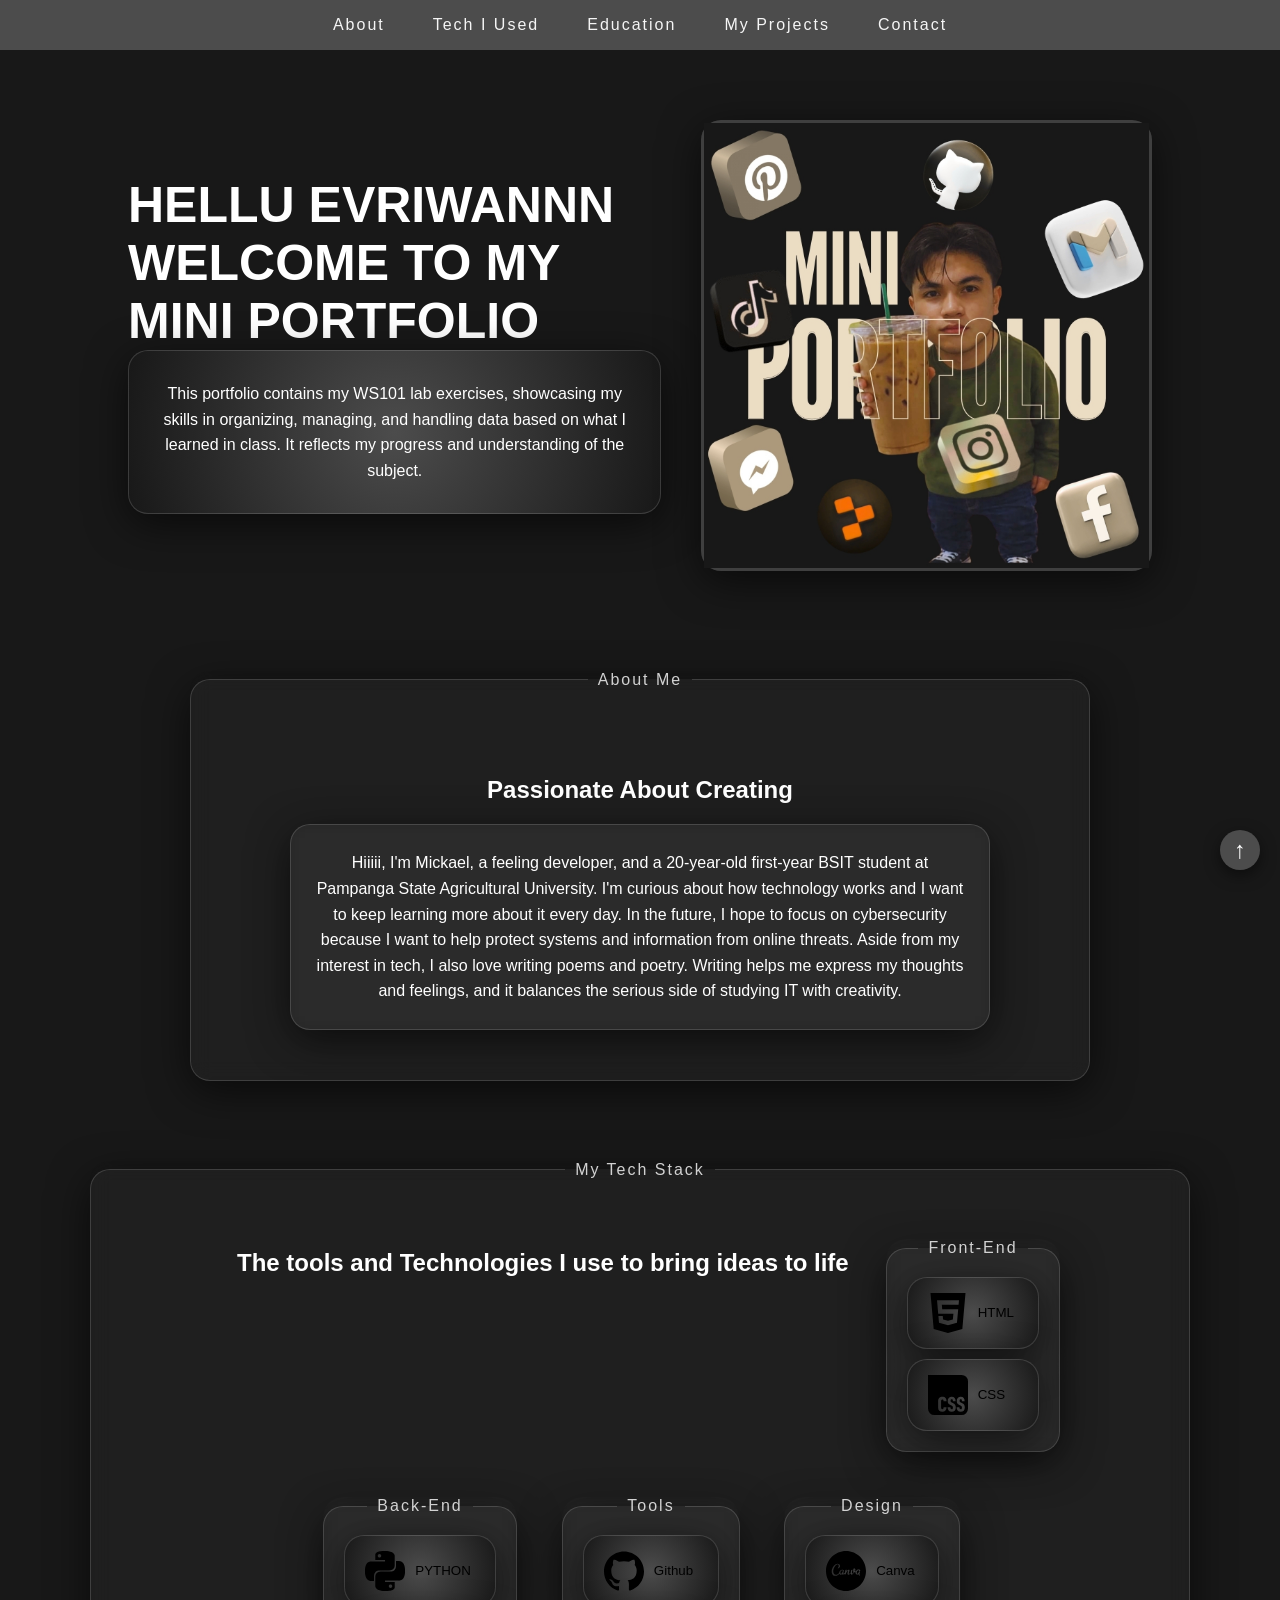
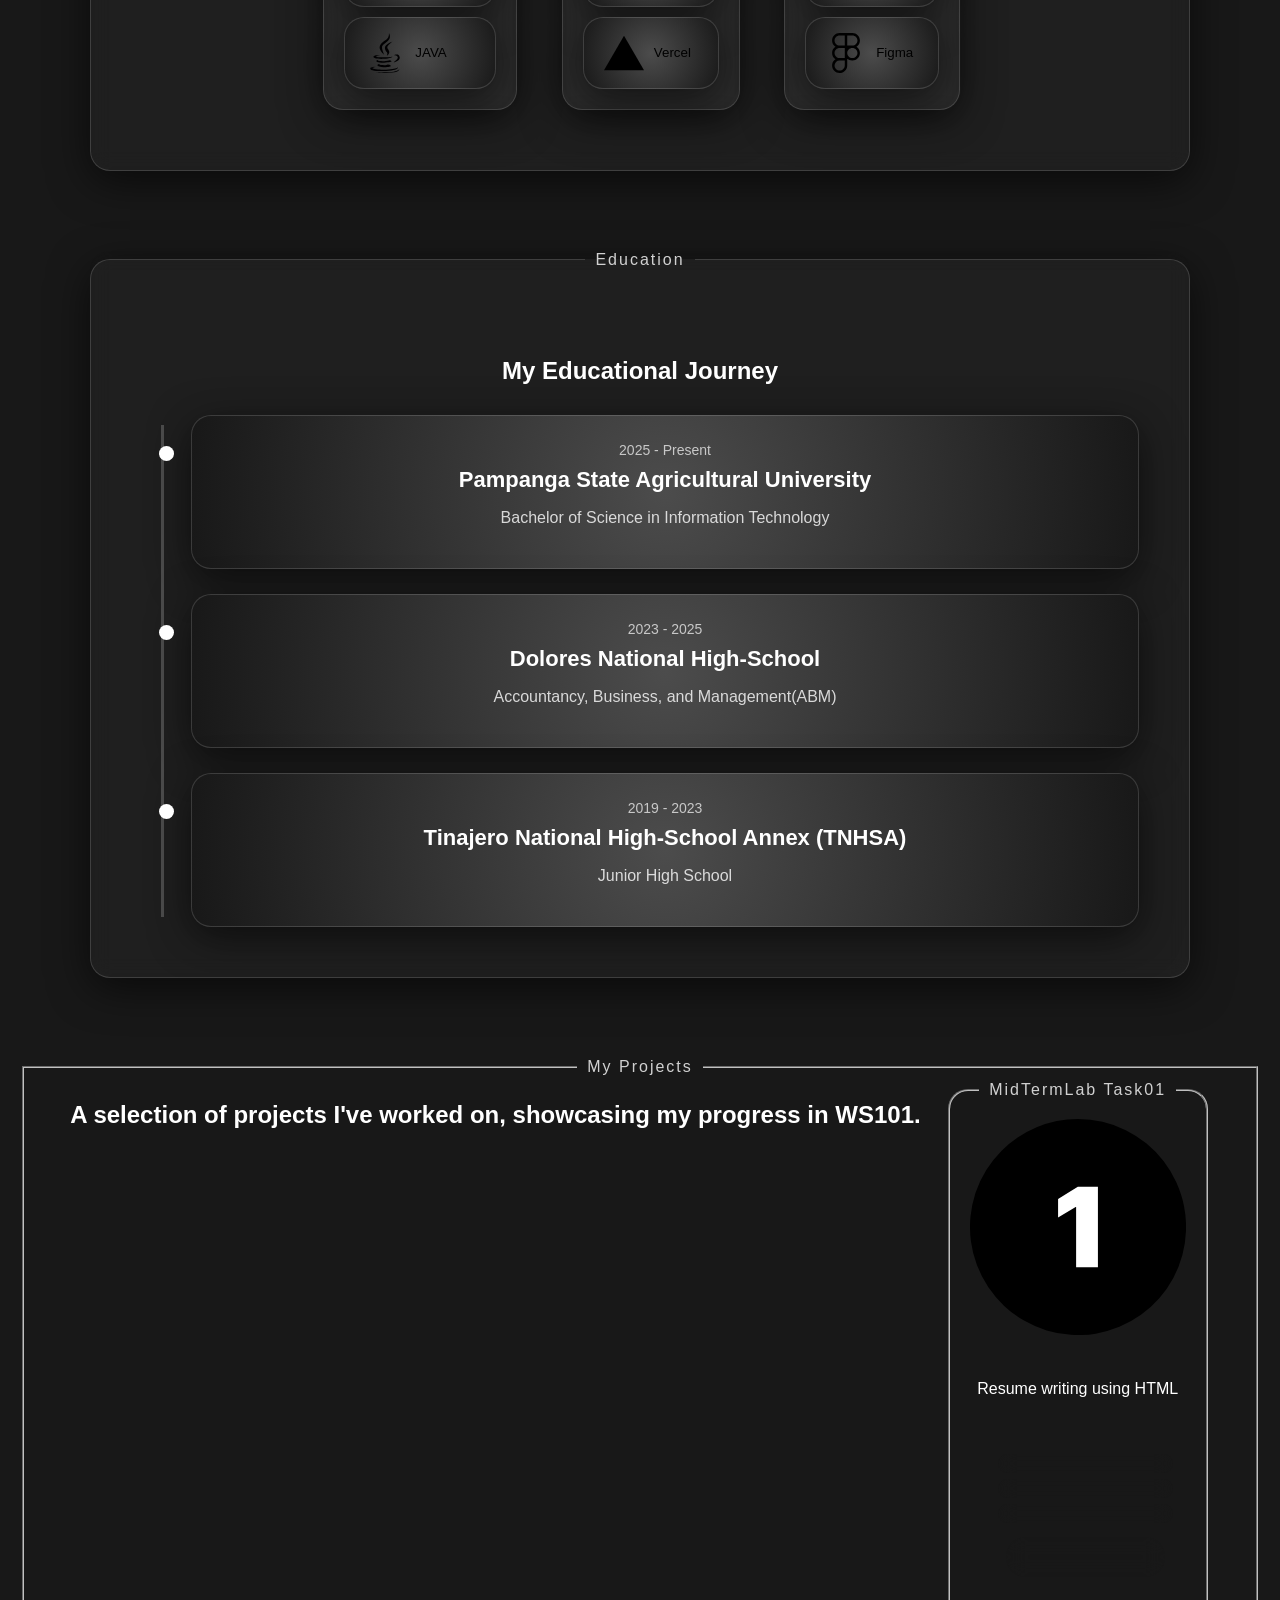
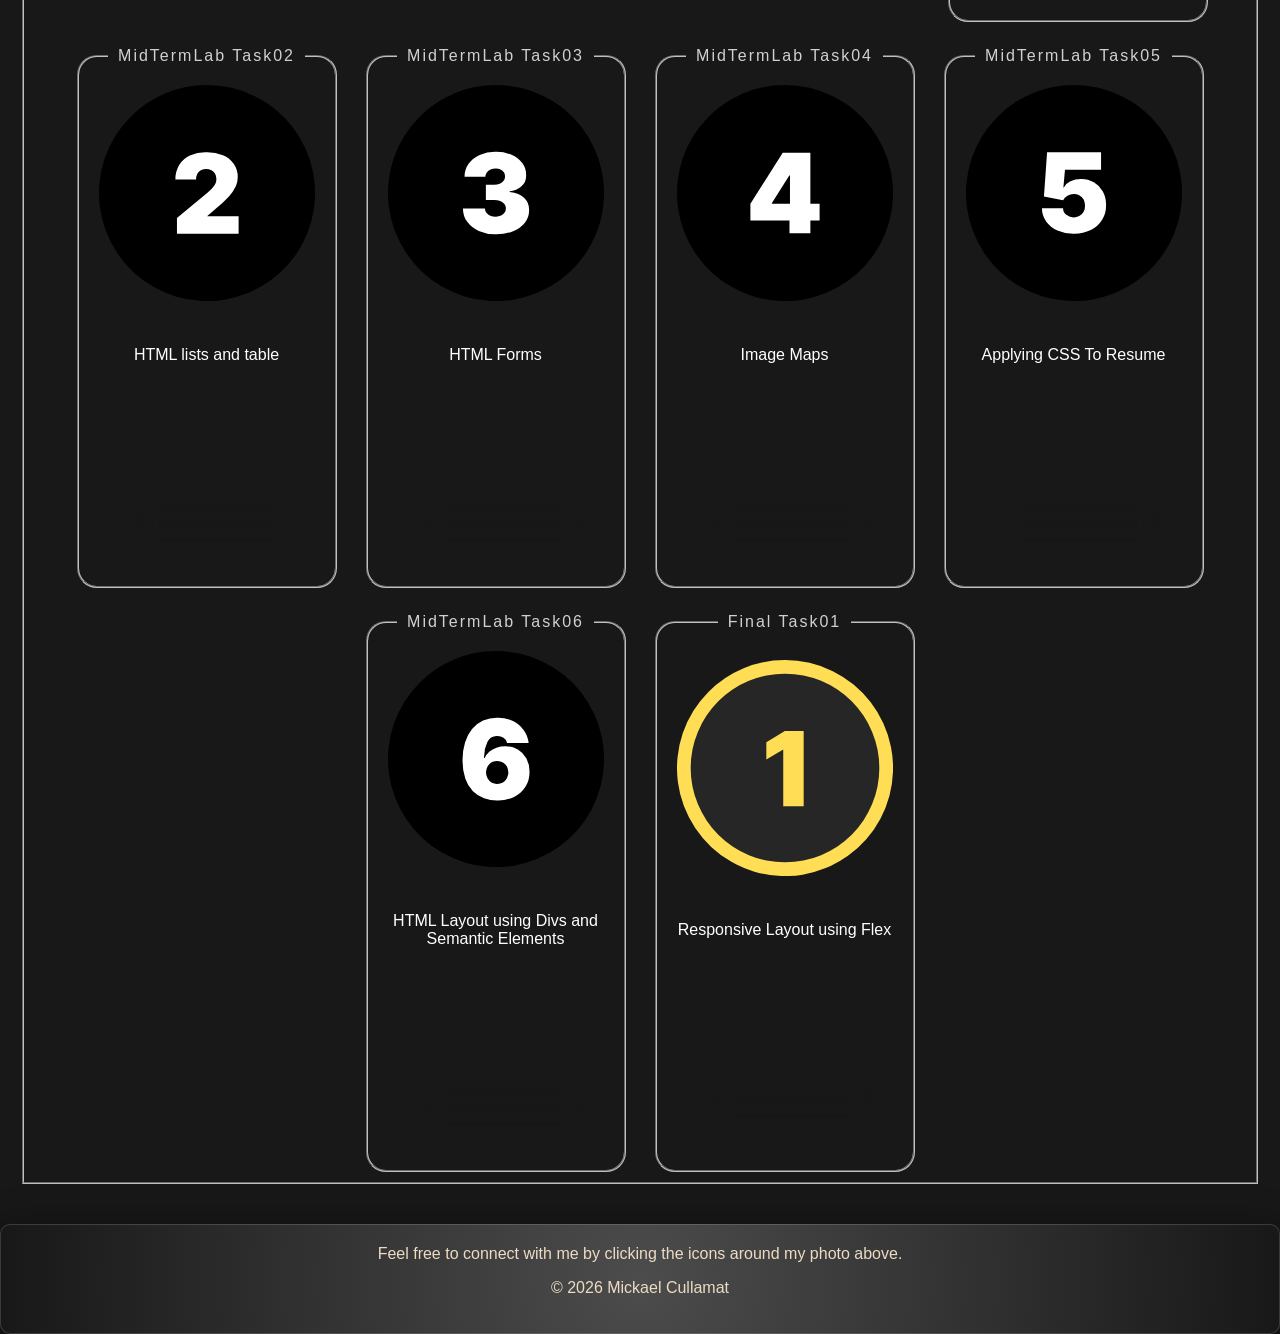
==== index.html @ 99e5f3b4 "Add files via upload" ====
<!DOCTYPE html>
<html lang="en">

<head>
<meta charset="UTF-8">
<meta name="viewport" content="width=device-width, initial-scale=1.0">
<title>Mick's Portfolio</title>
<link rel="stylesheet" href="style.css">
</head>

<body>

<header>

<nav class="menu">
<a href="#about">About</a>
<a href="#tech">Tech I Used</a>
<a href="#education">Education</a>
<a href="#projects">My Projects</a>
<a href="#contact">Contact</a>
</nav>

</header>

<section class="me">

<div class="text">
<h1>Hellu evriwannn<br> Welcome to my mini Portfolio</h1>
<p>This portfolio contains my WS101 lab exercises, showcasing my skills in organizing, managing, and handling data based on what I learned in class. It reflects my progress and understanding of the subject.</p>
</div>

<div class="image">

<img src="images/mickpfp.jpg" alt="profile pic">

<a target="_blank" href="https://pin.it/7B3tC3BLo"  class="icon pinterest" title="Pinterest"></a>
<a target="_blank" href="https://github.com/mikmik0101" class="icon github" title="GitHub"></a>
<a target="_blank" href="mailto:mickaelcullamat01@gmail.com" class="icon gmail" title="GMail"></a>
<a target="_blank" href="https://vm.tiktok.com/ZS9eS1f3rMJXV-0MFJ2/" class="icon tiktok" title="TokTik"></a>
<a target="_blank" href="https://www.instagram.com/mick_e_maws?igsh=czVsNTV5YnB3aHF4" class="icon instagram" title="InstaGram"></a>
<a target="_blank" href="https://www.facebook.com/meckmeckmick" class="icon facebook" title="FaceBook"></a>
<a target="_blank" href="https://m.me/meckmeckmick" class="icon messenger" title="Messenger"></a>
<a target="_blank" href="https://replit.com/refer/had0926922" class="icon replit" title="ReplIt"></a>


</div>

</section>

<article>

<fieldset class="abt">

<legend id="about"><span>About Me</span></legend><br>

<h1>Passionate About Creating</h1>

<p>Hiiiii, I'm Mickael, a feeling developer, and a 20-year-old first-year BSIT student at Pampanga State Agricultural University. I'm curious about how technology works and I want to keep learning more about it every day. In the future, I hope to focus on cybersecurity because I want to help protect systems and information from online threats. Aside from my interest in tech, I also love writing poems and poetry. Writing helps me express my thoughts and feelings, and it balances the serious side of studying IT with creativity.</p>

</fieldset>

</article>

<article>
<fieldset class="tech" id="tech">
<legend><span>My Tech Stack</span></legend><br>
<h1>The tools and Technologies I use to bring ideas to life</h1>
<aside id="aside">
    <fieldset class="front">
        <legend>Front-End</legend>
        <button class="html">
           
           <img src="images/html5.svg"><span>HTML</span>
        </button>
        <button class="css">
            <img src="images/css.svg"> <span>CSS</span>
        </button>
    </fieldset>
</aside>
<section id="section">
<fieldset class="front">
    <legend>Back-End</legend>
    <button class="html">
        <img src="images/python.svg"><span>PYTHON</span>
    </button>
    <button class="css">
        <img src="images/java.svg"><span>JAVA</span>
    </button>
</fieldset>
</section>
<section id="siction">
    <fieldset class="front">
        <legend>Tools</legend>
        <button class="html">
            <img src="images/github.svg"><span>Github</span>
        </button>
        <button class="css">
            <img src="images/vercel.svg"><span>Vercel</span>
        </button>
    </fieldset>
</section>
<section id="sicktion">
    <fieldset class="front">
        <legend>Design</legend>
        <button class="html">
            <img src="images/canva.svg"><span>Canva</span>
        </button>
        <button class="css">
            <img src="images/figma.svg"><span>Figma</span>
        </button>
    </fieldset>
</section>
</fieldset>
</article>

<article>

<fieldset class="edu" id="education">
<legend><span>Education</span></legend><br>

<h1>My Educational Journey</h1>

<div class="timeline">

<div class="edu-card">
<span class="year">2025 - Present</span>
<h2>Pampanga State Agricultural University</h2>
<p>Bachelor of Science in Information Technology</p>
</div>

<div class="edu-card">
<span class="year">2023 - 2025</span>
<h2>Dolores National High-School</h2>
<p>Accountancy, Business, and Management(ABM)</p>
</div>

<div class="edu-card">
<span class="year">2019 - 2023</span>
<h2>Tinajero National High-School Annex (TNHSA)</h2>
<p>Junior High School</p>
</div>

</div>

</fieldset>

</article>


<article class="proj" id="projects">
<fieldset>
<legend><span>My Projects</span></legend>
<h1>A selection of projects I've worked on, showcasing my progress in WS101.</h1>

<!-- Project 1 -->

<fieldset class="one">
<legend><span>MidTermLab Task01</span></legend>
<div class="oneimage">
<img src="images/one.svg">
</div>
<p>Resume writing using HTML</p>
<div class="options">
<button class="views"> <a href="sampleimg/RWCSS.png" target="_blank">View Sample Src</a></button>
<button class="views"><a href="sampleimg/r1" target="_blank"> View Sample Output</a></button>
<button class="views"><a href="https://pastebin.com/B80MsMNK" target="_blank"> Source Code</a></button>
<button class="view"><a href="midterm/resume1.html" target="_blank">View Project</a></button>
</div>
</fieldset>

<!-- Project 2 -->

<fieldset class="one">
<legend><span>MidTermLab Task02</span></legend>
<div class="oneimage">
<img src="images/two.svg">
</div>
<p>HTML lists and table</p>
<div class="options">
<button class="views"> <a href="sampleimg/TAL.png" target="_blank">View Sample Src</a></button>
<button class="views"> <a href="sampleimg/latpic.png" target="_blank"> View Sample Output</a></button>
<button class="views"><a href="https://pastebin.com/GpDP0E8f" target="_blank">View Source Code</a></button>
<button class="view"><a href="midterm/Exer2List.html" target="_blank">View Project</a></button>
</div>
</fieldset>

<!-- Project 3 -->

<fieldset class="one">
<legend><span>MidTermLab Task03</span></legend>
<div class="oneimage">
<img src="images/three.svg">
</div>
<p>HTML Forms</p>
<div class="options">
<button class="views"> <a href="sampleimg/Form.png" target="_blank"> View Sample Src </a></button>
<button class="views"> <a href="sampleimg/formpic.png" target="_blank"> View Sample Output</a></button>
<button class="views"><a href="https://pastebin.com/j9hTSFBD" target="_blank">View Source Code</a></button>
<button class="view"><a href="midterm/htmlform.html" target="_blank">View Project</a></button>
</div>
</fieldset>

<!-- Project 4 -->

<fieldset class="one">
<legend><span>MidTermLab Task04</span></legend>
<div class="oneimage">
<img src="images/four.svg">
</div>
<p>Image Maps</p>
<div class="options">
<button class="views"> <a href="sampleimg/map.png" target="_blank"> View Sample Src </a></button>
<button class="views"> <a href="sampleimg/mappic.png" target="_blank"> View Sample Output</a></button>
<button class="views"><a href="https://pastebin.com/MYij1p5Q" target="_blank">View Source Code </a></button>
<button class="view"><a href="midterm/imagemap.html" target="_blank">View Project</a></button>
</div>
</fieldset>

<!-- Project 5 -->

<fieldset class="one">
<legend><span>MidTermLab Task05</span></legend>
<div class="oneimage">
<img src="images/five.svg">
</div>
<p>Applying CSS To Resume</p>
<div class="options">
<button class="views"> <a href="sampleimg/RBWCSS.png" target="_blank"> View Sample Src</a></button>
<button class="views"><a href="sampleimg/r2.png" target="_blank"> View Sample Output</a></button>
<button class="views"><a href="https://pastebin.com/FE5B2wSv" target="_blank"> View Source Code</a></button>
<button class="view"><a href="midterm/mickael's resume.html" target="_blank">View Project</a></button>
</div>
</fieldset>

<!-- Project 6 -->

<fieldset class="one">
<legend><span>MidTermLab Task06</span></legend>
<div class="oneimage">
<img src="images/six.svg">
</div>
<p>HTML Layout using Divs and Semantic Elements</p>
<div class="options">
<button class="views"> <a href="sampleimg/missu.png" target="_blank"> View Sample Src</a></button>
<button class="views"> <a href="sampleimg/missupic.png" target="_blank"> View Sample Output</a></button>
<button class="views"> <a href="https://pastebin.com/ixq5jrEz" target="_blank"> View Source Code</a></button>
<button class="view"><a href="midterm/Semantic.html" target="_blank">View Project</a></button>
</div>
</fieldset>

<fieldset class="one">
<legend><span>Final Task01</span></legend>
<div class="oneimage">
<img src="images/fOne.svg">
</div>
<p>Responsive Layout using Flex </p>
<div class="options">
<button class="views"> <a href="sampleimg/flex.png" target="_blank"> View Sample Src</a></button>
<button class="views"> <a href="sampleimg/flexpic.png" target="_blank"> View Sample Output</a></button>
<button class="views"> <a href="https://pastebin.com/kq0rGB5c" target="_blank"> View Source Code</a></button>
<button class="view"><a href="midterm/no_style.html" target="_blank">View Project</a></button>
</div>
</fieldset>

</fieldset>
</article>



    </fieldset>
</article>

  <footer>
    <span id="contact">Feel free to connect with me by clicking the icons around my photo above.
</span>
        <p>© 2026 Mickael Cullamat</p>
     
    </footer>






<a href="#" class="back-to-top">↑</a>
</body>
</html>
---- style.css ----
*{
box-sizing:border-box;
}
html, body{
overflow-x:hidden;
scroll-behavior: smooth;
}
body::selection{
    background:rgba(255,255,255,0.15);
box-shadow:0 0 8px rgba(255,255,255,0.2);
}

body{
margin:0;
font-family:'League Gothic',sans-serif;
background-color:#181818;
color:white;
padding-top:60px;
align-content: center;

}

.text h1{
font-size:50px;
text-transform:uppercase;
max-width:600px;
margin: auto;
}




nav{
background-color:#4c4c4c;
display:flex;
justify-content:center;
gap:20px;
padding:10px;
z-index:1000;
position:fixed;
top:0;
left:0;
width:100%;

flex-wrap:nowrap; 
}

nav a{
display:flex;
padding:0px 10px;
color:whitesmoke;
text-decoration:none;
letter-spacing:2px;
font-weight: 500;

position:relative;
transition:0.3s;

padding:6px 14px;
border-radius:10px;
transition:0.3s;
}

nav a:hover{
    transform: scale(1.05);
background:rgba(255,255,255,0.15);
box-shadow:0 0 8px rgba(255,255,255,0.2);
}

.view{
transition:0.3s;
}

.view:hover{
background:#4c4c4c;
transform:scale(1.05);
box-shadow:0 0 15px rgba(255,255,255,0.5);

}

.views{
transition:0.3s;
}

.views:hover{
cursor:pointer;
transform:scale(1.05);
background:rgba(255,255,255,0.08);
box-shadow:0 6px 18px rgba(0,0,0,0.7);
color: beige;
}







.html, .css{
    transition: 0.3;
}
.html:hover, .css:hover{
transform:scale(1.05);
box-shadow:0 0 15px rgba(255,255,255,0.4);
}


.me{
display:flex;
align-items:center;
justify-content:space-between;
padding:60px 10%;
gap:40px;
}

.text p{
max-width:600px;
background:radial-gradient(circle,#4c4c4c,#181818);
margin: auto;
text-align:center;
line-height:1.6;
width:100%;
padding:30px;
border-radius:20px;

border:1px solid rgba(255,255,255,0.15);
backdrop-filter:blur(10px);
box-shadow:0 10px 40px rgba(0,0,0,0.6);
}




.image img{
width:100%;
max-width:500px;
}
.image{
display:flex;
justify-content:center;
position:relative;



border-radius:20px;
background:rgba(255,255,255,0.03);
border:3px solid rgba(255,255,255,0.15);
backdrop-filter:blur(10px);
box-shadow:0 10px 40px rgba(0,0,0,0.6);
}






.pinterest{
top:4%;
left:3%;
width:19%;
height:18%;
}

.github{
top:5%;
left:50%;
width:14%;
height:18%;
}

.gmail{
top: 17%;
right:3%;
width:20%;
height:22%;
}

.tiktok{
top:33%;
left:4%;
width:16%;
height:18%;
}

.instagram{
bottom:17%;
left:53%;
width:18%;
height:18%;
}

.facebook{
bottom:3%;
right:2.5%;
width:19%;
height:20%;
}

.messenger{
bottom:13%;
left:3%;
width:18%;
height:18%;
}
.replit{
bottom:3%;
left:25%;
width:18%;
height:18%;
border-radius: 30%;
}

.icon{
position:absolute;
transition:0.3s;
}

.icon:hover{
cursor:pointer;
transform:scale(1.1);
box-shadow:0 0 12px rgba(255,255,255,0.7);
border-radius:40%;
}


article{
display:flex;
margin:0px;
justify-content:center;
padding:40px 20px;
}

.abt, .tech {
text-align:center;
max-width:1100px;
width:100%;
padding:50px;
border-radius:20px;
background:rgba(255,255,255,0.03);
border:1px solid rgba(255,255,255,0.15);
backdrop-filter:blur(10px);
box-shadow:0 10px 40px rgba(0,0,0,0.6);
}
.tech{
display:flex;
flex-wrap:wrap;
justify-content:center;
gap:25px;
}


legend{
text-align:center;
letter-spacing:2px;
opacity:0.8;
padding:0 10px;
}
.abt{
max-width:900px;
width:90%;
margin:auto;
}

.abt p{
max-width:700px;
margin:auto;
text-align:center;
line-height:1.6;
padding:25px;
width:100%;
border-radius:20px;
background:rgba(255,255,255,0.03);
border:1px solid rgba(255,255,255,0.15);
backdrop-filter:blur(10px);
box-shadow:0 10px 40px rgba(0,0,0,0.6);
}




#aside, #section, #siction, #sicktion{

height: auto;
align-items: center;
margin: 0px;
padding: 10px;
width: auto;
display: flex;
flex-direction: column;
flex-wrap: wrap;
justify-content: center; 



}

.html, .css{
cursor:pointer;
display:flex;
gap:10px;
align-items:center;

max-width:180px;
width:100%;
padding:15px 20px;

border-radius:20px;
background:radial-gradient(circle,#4c4c4c,#181818);
border:1px solid rgba(255,255,255,0.15);
box-shadow:0 10px 40px rgba(0,0,0,0.6);
}




.html img, .css img{
height: 40px;

}
.proj{
display: flex;
gap: 30px;
flex-wrap: wrap;
justify-content: center;

}
.proj fieldset{
display:flex;
flex-wrap:wrap;
gap:25px;
justify-content:center;

}
.one{
display:flex;
flex-direction: column;
gap:10px; 
align-items: center;
text-align:center;
max-width:350px;
width:260px;
padding:20px;
border-radius:20px;


}

.view{
width: 100%;
margin: 8px;
height: 40px;


border-radius:20px;
background:radial-gradient(circle,#4c4c4c,#181818);
border:1px solid rgba(255,255,255,0.15);
backdrop-filter:blur(10px);
box-shadow:0 10px 40px rgba(0,0,0,0.6);
color: beige;

}
article a {

color: beige;
text-decoration: none;
padding: 12px;

}
.views{

border-radius:20px;
background:radial-gradient(circle,#4c4c4c,#181818);
border:1px solid rgba(255,255,255,0.15);
backdrop-filter:blur(10px);
box-shadow:0 10px 40px rgba(0,0,0,0.6);


}

.oneimage img{
height: auto;
width: 100%;
align-items: center;
justify-content: center;

}
.options{
display: flex;
flex-wrap: wrap;
border-radius: 60%;
flex-direction: column;
gap: 6px;
margin: 15px 0;


}

.front{

display:flex;
flex-direction:column;
gap:10px; 
align-items: center;
max-width: 200px;
width: 100%;

text-align:center;

width:100%;
padding:20px;
border-radius:20px;
background:rgba(255,255,255,0.03);
border:1px solid rgba(255,255,255,0.15);
backdrop-filter:blur(10px);
box-shadow:0 10px 40px rgba(0,0,0,0.6);
}

.edu{
text-align:center;
max-width:1100px;
width:100%;
padding:50px;
border-radius:20px;
background:rgba(255,255,255,0.03);
border:1px solid rgba(255,255,255,0.15);
backdrop-filter:blur(10px);
box-shadow:0 10px 40px rgba(0,0,0,0.6);
}

.timeline{
display:flex;
flex-direction:column;
gap:25px;
margin-top:30px;
position:relative;
}

.timeline::before{
content:"";
position:absolute;
left:20px;
top:10px;
bottom:10px;
width:3px;
background:#4c4c4c;
}

.edu-card{
margin-left:50px;
padding:25px;
border-radius:20px;
background:radial-gradient(circle,#4c4c4c,#181818);
border:1px solid rgba(255,255,255,0.15);
box-shadow:0 10px 40px rgba(0,0,0,0.6);
position:relative;
transition:0.3s;
}

.edu-card::before{
content:"";
position:absolute;
left:-33px;
top:30px;
width:15px;
height:15px;
background:white;
border-radius:50%;
}


.year{
font-size:14px;
opacity:0.7;
}

.edu-card h2{
margin:8px 0;
font-size:22px;
}

.edu-card p{
opacity:0.8;
}

.back-to-top{
position:fixed;
bottom:30px;
right:20px;
width:40px;
height:40px;

display:flex;
align-items:center;
justify-content:center;

font-size:24px;
text-decoration:none;
color:white;

background:#4c4c4c;
border-radius:50%;

box-shadow:0 5px 15px rgba(0,0,0,0.5);
transition:0.2s;
}

.back-to-top:hover{
transform:scale(1.1);
box-shadow:0 0 10px rgba(255,255,255,0.6);
}

@media screen and (max-width:800px){

.me{
flex-direction:column-reverse;
text-align:center;
font-size:14px;
}

.menu{
text-align:center;
gap: 10px;
padding: 10px;
}
nav a{
font-size:12px;
}
.text h1{
font-size:36px;
}

.text p{
padding:25px;
max-width:90%;
margin:auto;
}
.abt p{
font-size:10px;
padding:20px;
}

.abt h1{
font-size:28px;
}

}

footer {
border-radius:10px;
background:radial-gradient(circle,#4c4c4c,#181818);
border:1px solid rgba(255,255,255,0.15);
box-shadow:0 10px 40px rgba(0,0,0,0.6);


text-align: center;
padding: 20px;
color: #ebdcc4;
}
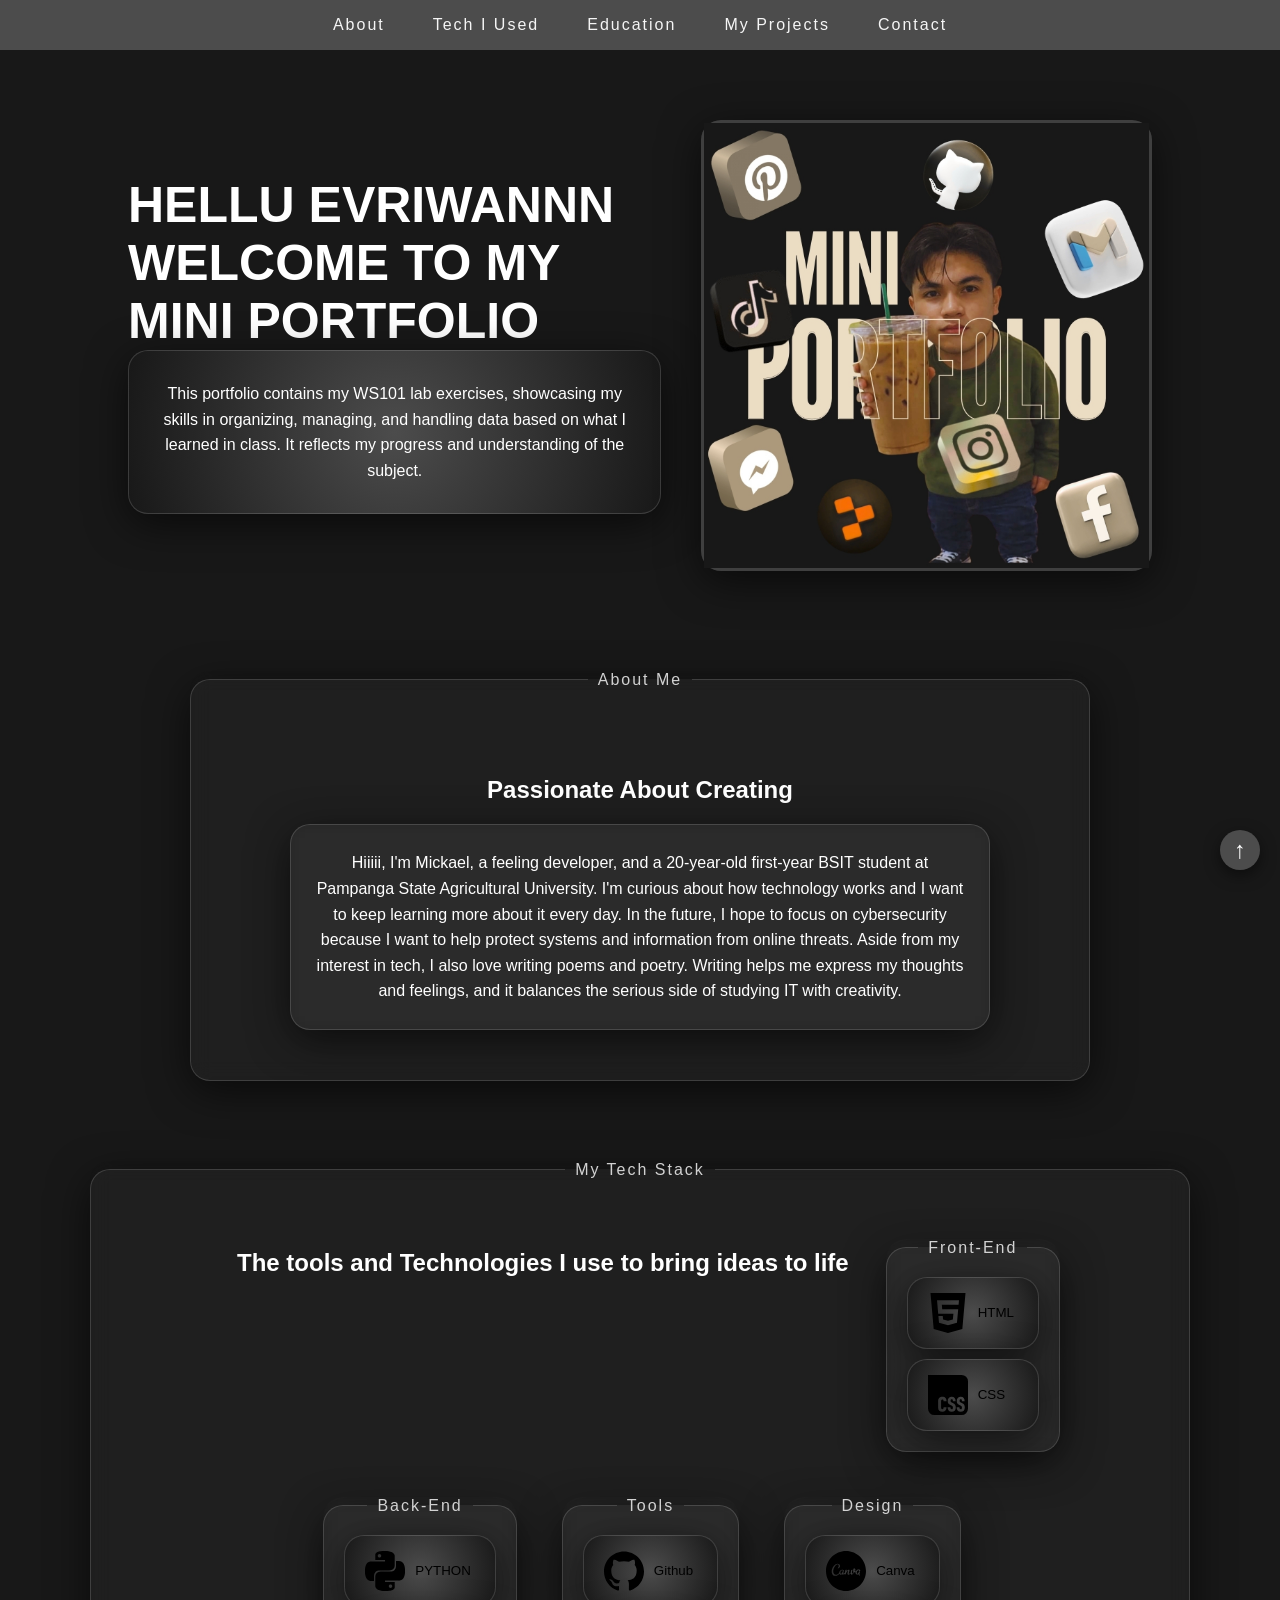
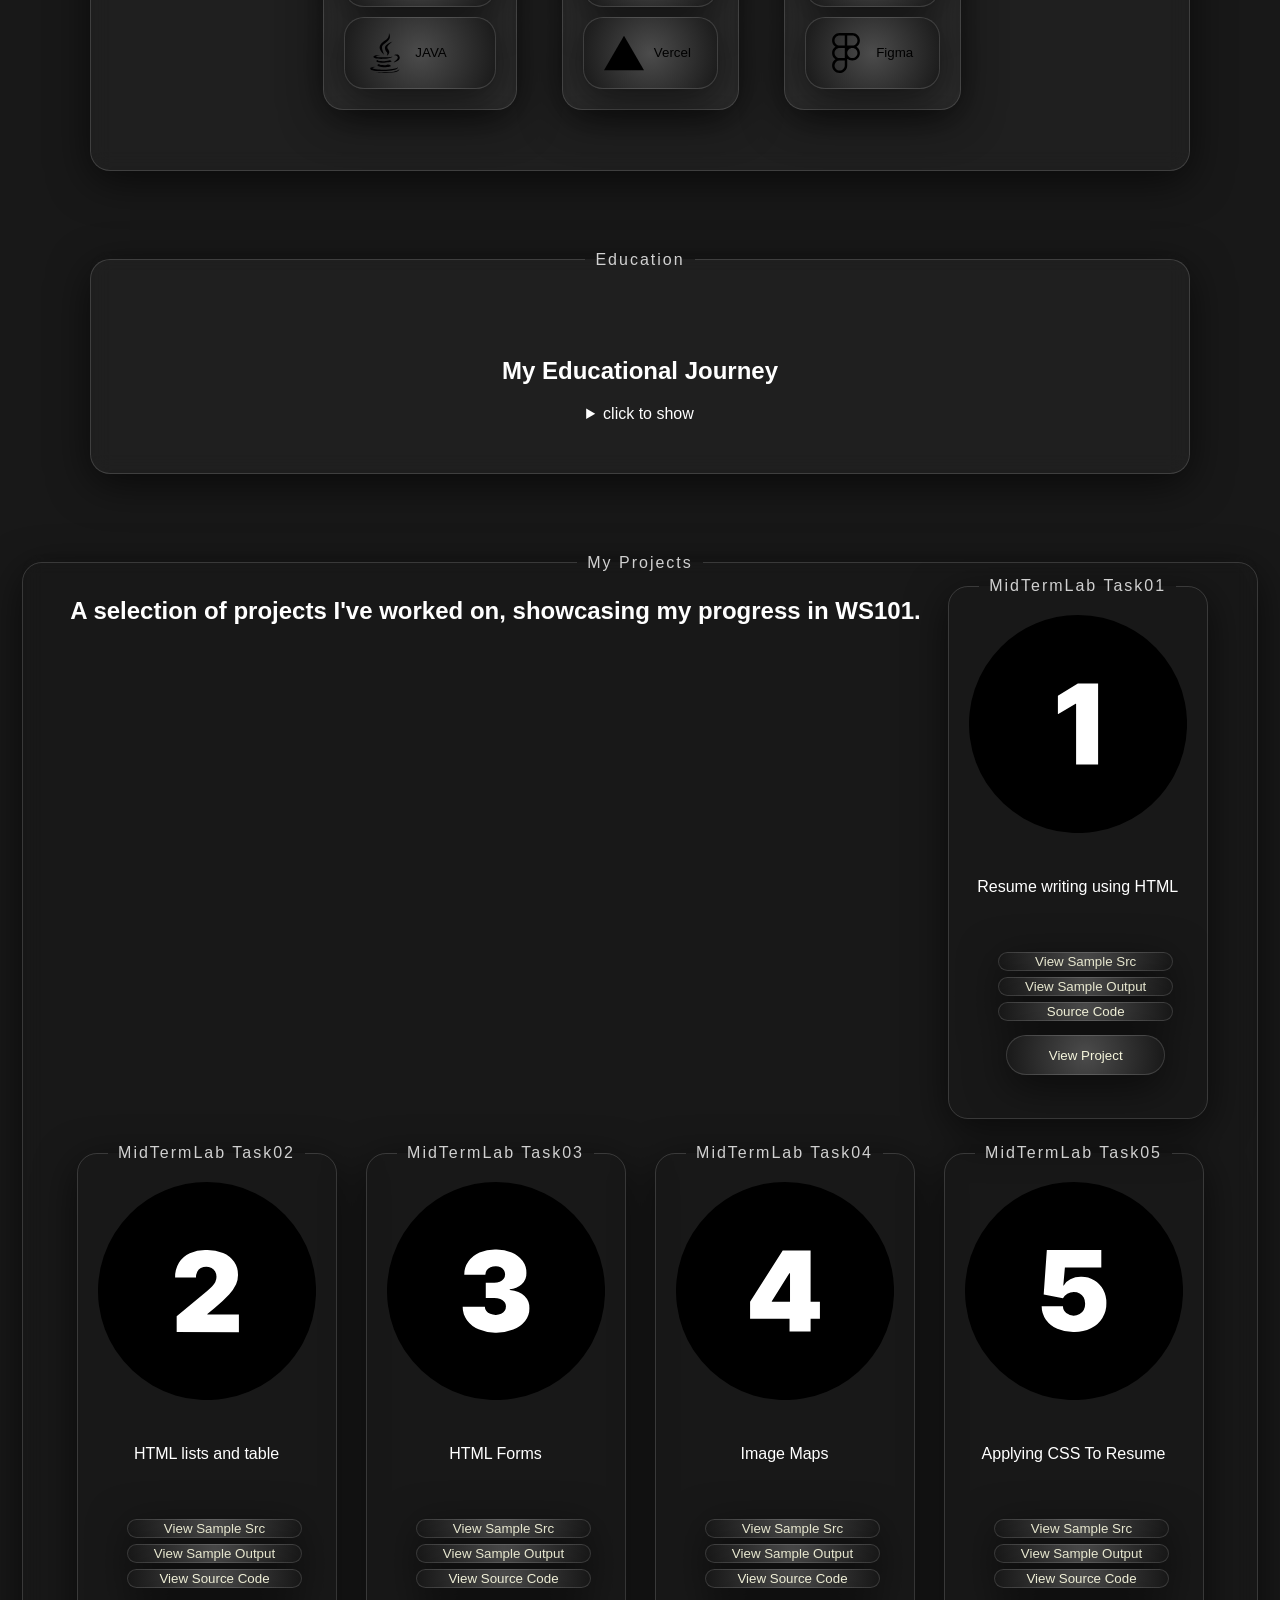
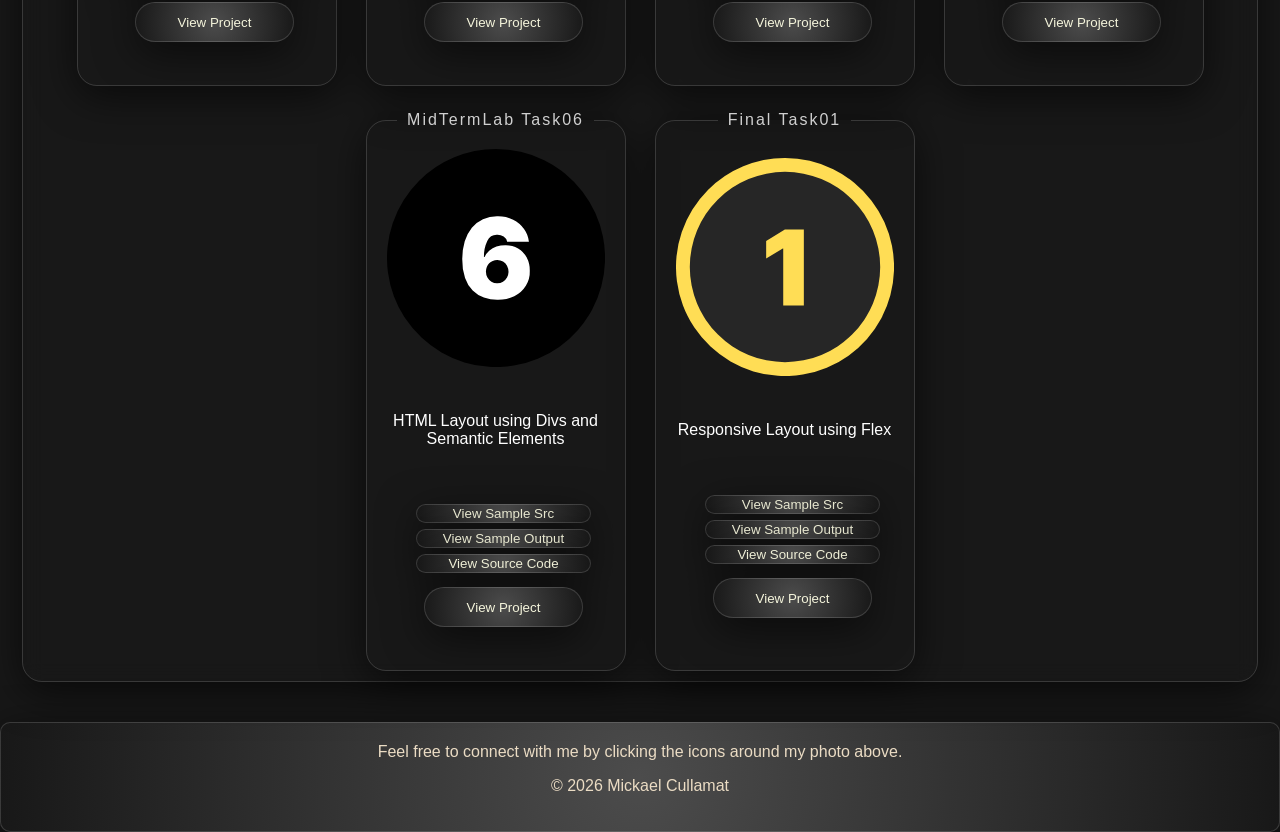
==== commit 590f3826: "Update index.html" ====
--- a/index.html
+++ b/index.html
@@ -119,7 +119,7 @@
 <legend><span>Education</span></legend><br>
 
 <h1>My Educational Journey</h1>
-
+<details><summary>click to show</summary>
 <div class="timeline">
 
 <div class="edu-card">
@@ -143,7 +143,7 @@
 </div>
 
 </fieldset>
-
+</details>
 </article>
 
 
@@ -284,4 +284,4 @@
 
 <a href="#" class="back-to-top">↑</a>
 </body>
-</html>+</html>
--- a/style.css
+++ b/style.css
@@ -318,18 +318,27 @@
 height: 40px;
 
 }
+
 .proj{
 display: flex;
 gap: 30px;
 flex-wrap: wrap;
 justify-content: center;
 
+
+
 }
 .proj fieldset{
 display:flex;
 flex-wrap:wrap;
 gap:25px;
 justify-content:center;
+
+border-radius:20px;
+
+border:1px solid rgba(255,255,255,0.15);
+backdrop-filter:blur(10px);
+box-shadow:0 10px 40px rgba(0,0,0,0.6);
 
 }
 .one{
@@ -447,7 +456,7 @@
 }
 
 .edu-card{
-margin-left:50px;
+margin-left:25px;
 padding:25px;
 border-radius:20px;
 background:radial-gradient(circle,#4c4c4c,#181818);
@@ -505,6 +514,7 @@
 transition:0.2s;
 }
 
+
 .back-to-top:hover{
 transform:scale(1.1);
 box-shadow:0 0 10px rgba(255,255,255,0.6);
@@ -520,14 +530,32 @@
 
 .menu{
 text-align:center;
-gap: 10px;
-padding: 10px;
+justify-content: center;
+gap: 4px;
+padding: 5px 8px;
 }
 nav a{
-font-size:12px;
+font-size:10px;
+padding: 4px 8px;
+letter-spacing: 1px;
 }
 .text h1{
 font-size:36px;
+}
+details{
+    height: auto;
+}
+
+.edu-card{
+    width: 85%;
+margin-left:25px;
+padding:25px;
+border-radius:20px;
+background:radial-gradient(circle,#4c4c4c,#181818);
+border:1px solid rgba(255,255,255,0.15);
+box-shadow:0 10px 40px rgba(0,0,0,0.6);
+position:relative;
+transition:0.3s;
 }
 
 .text p{
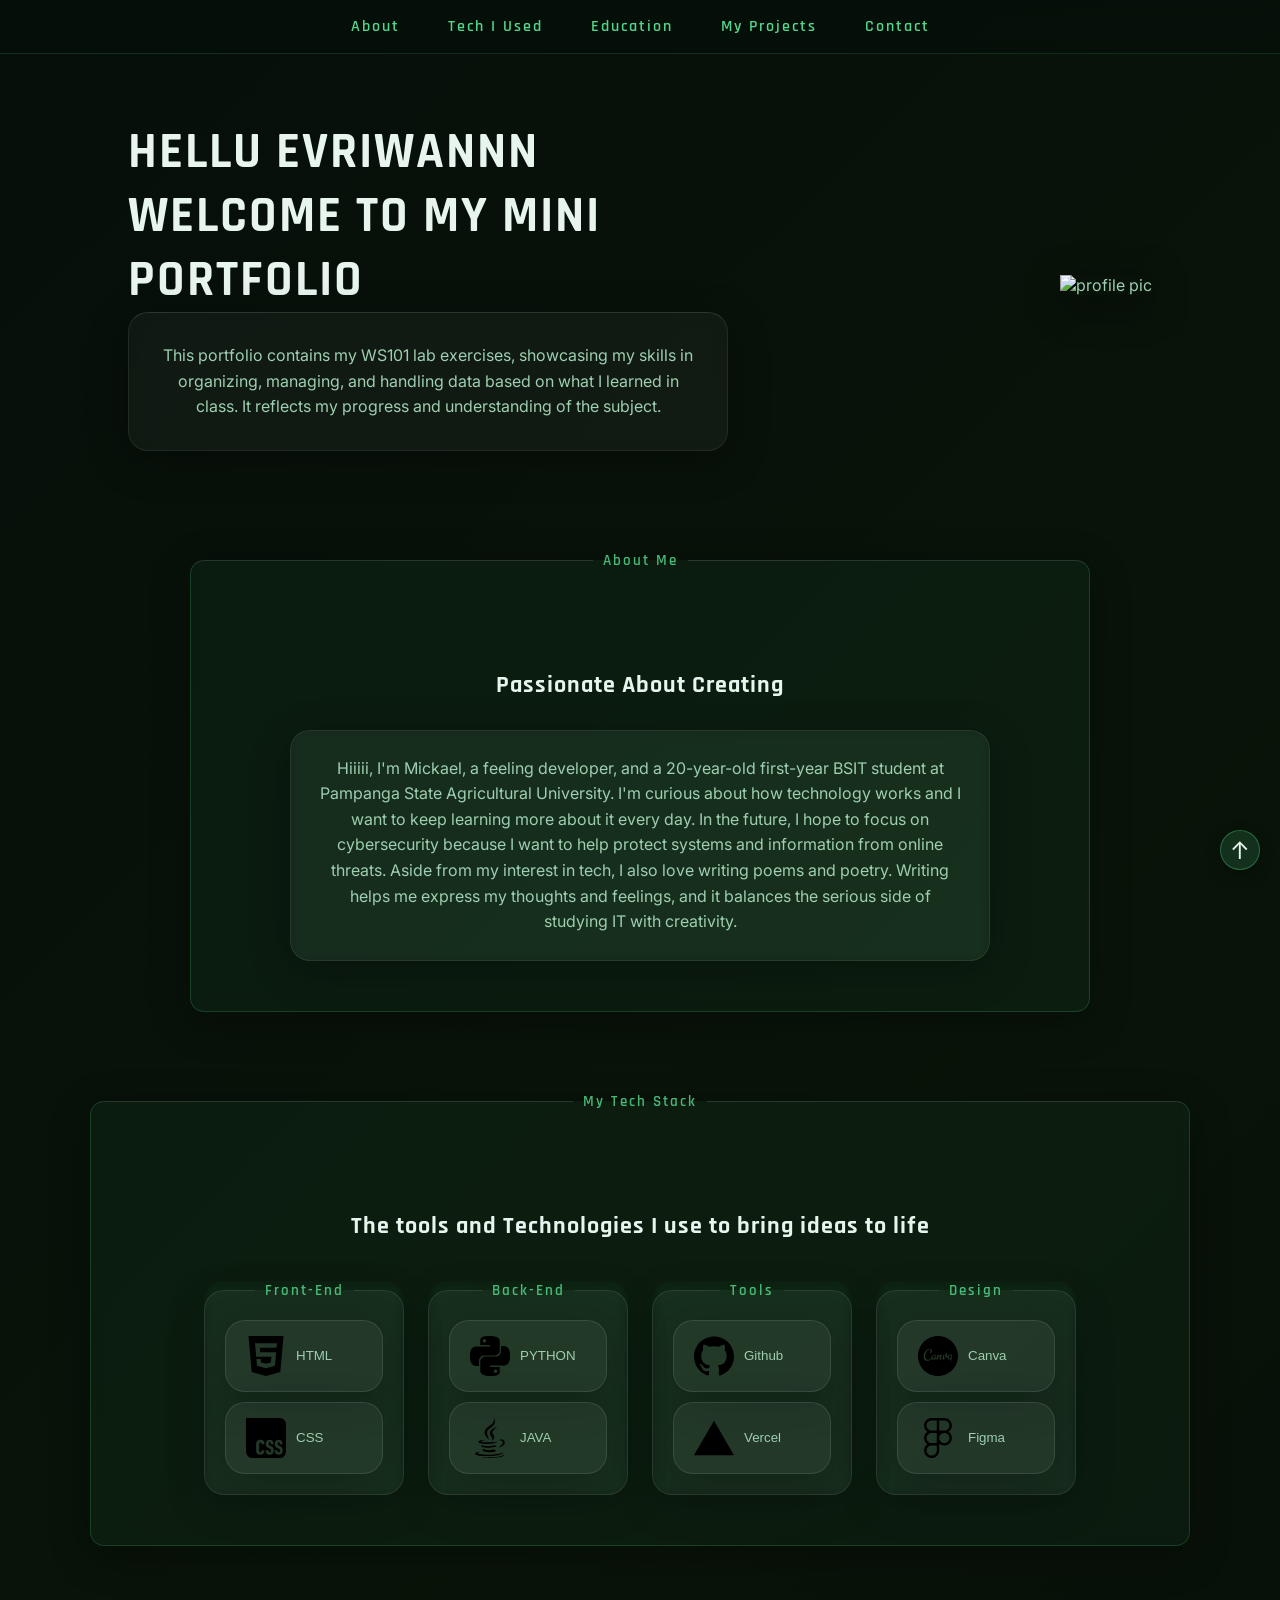
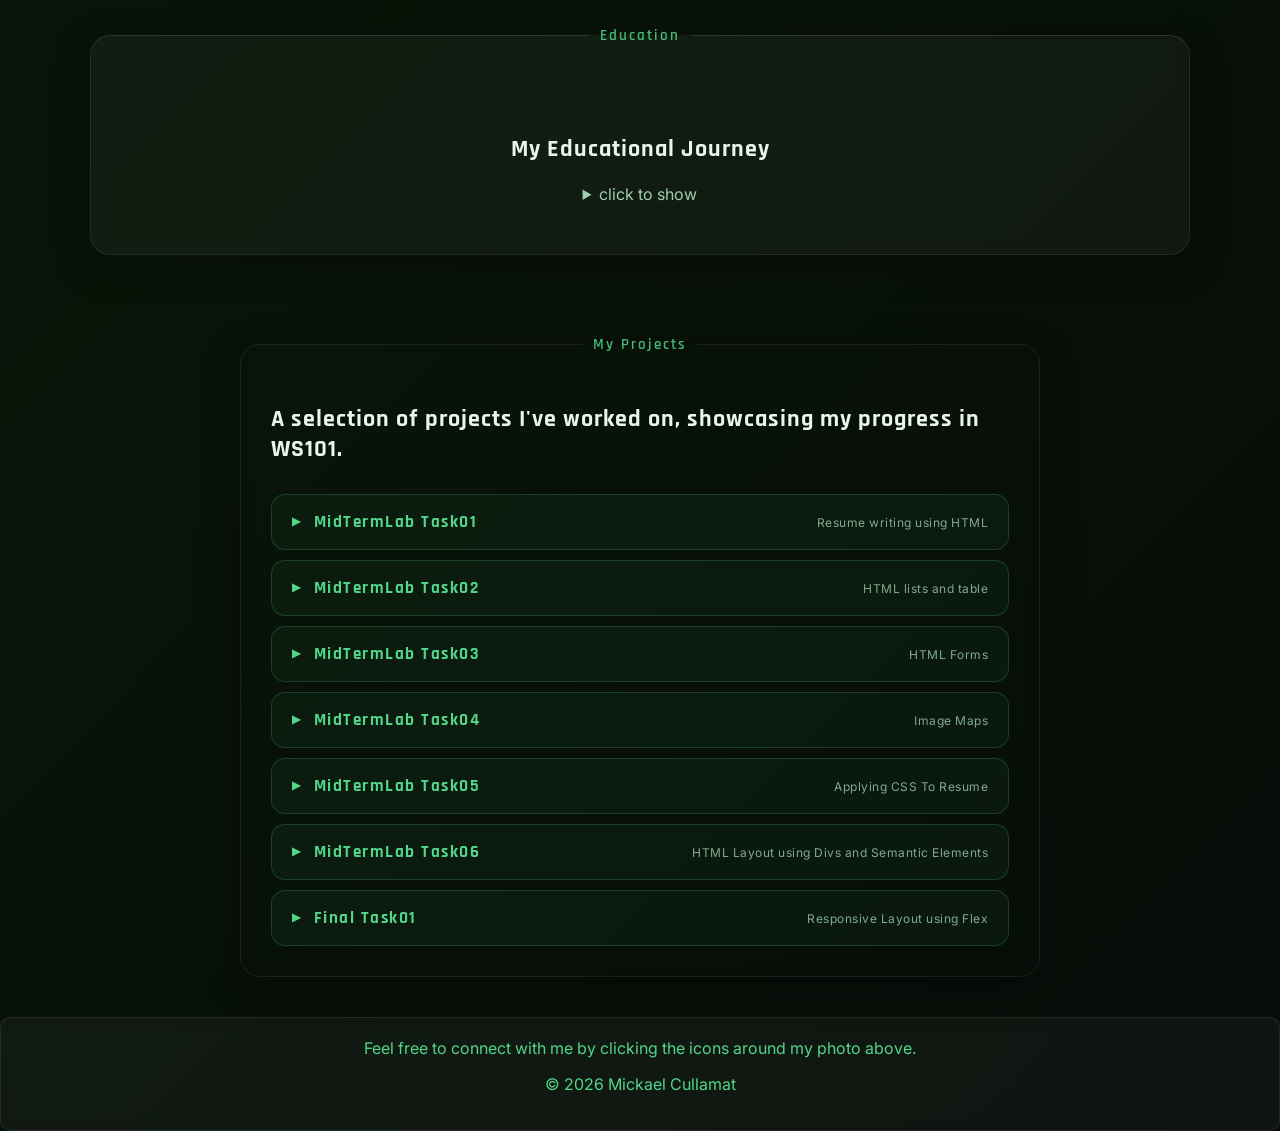
==== commit c66752b1: "Update index.html" ====
--- a/index.html
+++ b/index.html
@@ -6,6 +6,7 @@
 <meta name="viewport" content="width=device-width, initial-scale=1.0">
 <title>Mick's Portfolio</title>
 <link rel="stylesheet" href="style.css">
+<link href="https://fonts.googleapis.com/css2?family=Rajdhani:wght@400;500;600;700&family=Inter:wght@300;400;500&display=swap" rel="stylesheet">
 </head>
 
 <body>
@@ -31,11 +32,11 @@
 
 <div class="image">
 
-<img src="images/mickpfp.jpg" alt="profile pic">
+<img src="images/mickpfp1.png" alt="profile pic">
 
 <a target="_blank" href="https://pin.it/7B3tC3BLo"  class="icon pinterest" title="Pinterest"></a>
 <a target="_blank" href="https://github.com/mikmik0101" class="icon github" title="GitHub"></a>
-<a target="_blank" href="mailto:mickaelcullamat01@gmail.com" class="icon gmail" title="GMail"></a>
+<a target="_blank" href="/cdn-cgi/l/email-protection#3855515b53595d545b4d54545955594c0809785f55595154165b5755" class="icon gmail" title="GMail"></a>
 <a target="_blank" href="https://vm.tiktok.com/ZS9eS1f3rMJXV-0MFJ2/" class="icon tiktok" title="TokTik"></a>
 <a target="_blank" href="https://www.instagram.com/mick_e_maws?igsh=czVsNTV5YnB3aHF4" class="icon instagram" title="InstaGram"></a>
 <a target="_blank" href="https://www.facebook.com/meckmeckmick" class="icon facebook" title="FaceBook"></a>
@@ -65,51 +66,28 @@
 <fieldset class="tech" id="tech">
 <legend><span>My Tech Stack</span></legend><br>
 <h1>The tools and Technologies I use to bring ideas to life</h1>
-<aside id="aside">
+<div class="tech-grid">
     <fieldset class="front">
         <legend>Front-End</legend>
-        <button class="html">
-           
-           <img src="images/html5.svg"><span>HTML</span>
-        </button>
-        <button class="css">
-            <img src="images/css.svg"> <span>CSS</span>
-        </button>
-    </fieldset>
-</aside>
-<section id="section">
-<fieldset class="front">
-    <legend>Back-End</legend>
-    <button class="html">
-        <img src="images/python.svg"><span>PYTHON</span>
-    </button>
-    <button class="css">
-        <img src="images/java.svg"><span>JAVA</span>
-    </button>
-</fieldset>
-</section>
-<section id="siction">
+        <button class="html"><img src="images/html5.svg"><span>HTML</span></button>
+        <button class="css"><img src="images/css.svg"><span>CSS</span></button>
+    </fieldset>
+    <fieldset class="front">
+        <legend>Back-End</legend>
+        <button class="html"><img src="images/python.svg"><span>PYTHON</span></button>
+        <button class="css"><img src="images/java.svg"><span>JAVA</span></button>
+    </fieldset>
     <fieldset class="front">
         <legend>Tools</legend>
-        <button class="html">
-            <img src="images/github.svg"><span>Github</span>
-        </button>
-        <button class="css">
-            <img src="images/vercel.svg"><span>Vercel</span>
-        </button>
-    </fieldset>
-</section>
-<section id="sicktion">
+        <button class="html"><img src="images/github.svg"><span>Github</span></button>
+        <button class="css"><img src="images/vercel.svg"><span>Vercel</span></button>
+    </fieldset>
     <fieldset class="front">
         <legend>Design</legend>
-        <button class="html">
-            <img src="images/canva.svg"><span>Canva</span>
-        </button>
-        <button class="css">
-            <img src="images/figma.svg"><span>Figma</span>
-        </button>
-    </fieldset>
-</section>
+        <button class="html"><img src="images/canva.svg"><span>Canva</span></button>
+        <button class="css"><img src="images/figma.svg"><span>Figma</span></button>
+    </fieldset>
+</div>
 </fieldset>
 </article>
 
@@ -154,113 +132,106 @@
 
 <!-- Project 1 -->
 
-<fieldset class="one">
-<legend><span>MidTermLab Task01</span></legend>
-<div class="oneimage">
-<img src="images/one.svg">
-</div>
-<p>Resume writing using HTML</p>
+<details class="one">
+<summary>MidTermLab Task01 <span class="proj-sub">Resume writing using HTML</span></summary>
+<div class="one-content">
+<div class="oneimage"><img src="images/one.svg"></div>
 <div class="options">
 <button class="views"> <a href="sampleimg/RWCSS.png" target="_blank">View Sample Src</a></button>
 <button class="views"><a href="sampleimg/r1" target="_blank"> View Sample Output</a></button>
 <button class="views"><a href="https://pastebin.com/B80MsMNK" target="_blank"> Source Code</a></button>
 <button class="view"><a href="midterm/resume1.html" target="_blank">View Project</a></button>
 </div>
-</fieldset>
+</div>
+</details>
 
 <!-- Project 2 -->
 
-<fieldset class="one">
-<legend><span>MidTermLab Task02</span></legend>
-<div class="oneimage">
-<img src="images/two.svg">
-</div>
-<p>HTML lists and table</p>
+<details class="one">
+<summary>MidTermLab Task02 <span class="proj-sub">HTML lists and table</span></summary>
+<div class="one-content">
+<div class="oneimage"><img src="images/two.svg"></div>
 <div class="options">
 <button class="views"> <a href="sampleimg/TAL.png" target="_blank">View Sample Src</a></button>
 <button class="views"> <a href="sampleimg/latpic.png" target="_blank"> View Sample Output</a></button>
 <button class="views"><a href="https://pastebin.com/GpDP0E8f" target="_blank">View Source Code</a></button>
 <button class="view"><a href="midterm/Exer2List.html" target="_blank">View Project</a></button>
 </div>
-</fieldset>
+</div>
+</details>
 
 <!-- Project 3 -->
 
-<fieldset class="one">
-<legend><span>MidTermLab Task03</span></legend>
-<div class="oneimage">
-<img src="images/three.svg">
-</div>
-<p>HTML Forms</p>
+<details class="one">
+<summary>MidTermLab Task03 <span class="proj-sub">HTML Forms</span></summary>
+<div class="one-content">
+<div class="oneimage"><img src="images/three.svg"></div>
 <div class="options">
 <button class="views"> <a href="sampleimg/Form.png" target="_blank"> View Sample Src </a></button>
 <button class="views"> <a href="sampleimg/formpic.png" target="_blank"> View Sample Output</a></button>
 <button class="views"><a href="https://pastebin.com/j9hTSFBD" target="_blank">View Source Code</a></button>
 <button class="view"><a href="midterm/htmlform.html" target="_blank">View Project</a></button>
 </div>
-</fieldset>
+</div>
+</details>
 
 <!-- Project 4 -->
 
-<fieldset class="one">
-<legend><span>MidTermLab Task04</span></legend>
-<div class="oneimage">
-<img src="images/four.svg">
-</div>
-<p>Image Maps</p>
+<details class="one">
+<summary>MidTermLab Task04 <span class="proj-sub">Image Maps</span></summary>
+<div class="one-content">
+<div class="oneimage"><img src="images/four.svg"></div>
 <div class="options">
 <button class="views"> <a href="sampleimg/map.png" target="_blank"> View Sample Src </a></button>
 <button class="views"> <a href="sampleimg/mappic.png" target="_blank"> View Sample Output</a></button>
 <button class="views"><a href="https://pastebin.com/MYij1p5Q" target="_blank">View Source Code </a></button>
 <button class="view"><a href="midterm/imagemap.html" target="_blank">View Project</a></button>
 </div>
-</fieldset>
+</div>
+</details>
 
 <!-- Project 5 -->
 
-<fieldset class="one">
-<legend><span>MidTermLab Task05</span></legend>
-<div class="oneimage">
-<img src="images/five.svg">
-</div>
-<p>Applying CSS To Resume</p>
+<details class="one">
+<summary>MidTermLab Task05 <span class="proj-sub">Applying CSS To Resume</span></summary>
+<div class="one-content">
+<div class="oneimage"><img src="images/five.svg"></div>
 <div class="options">
 <button class="views"> <a href="sampleimg/RBWCSS.png" target="_blank"> View Sample Src</a></button>
 <button class="views"><a href="sampleimg/r2.png" target="_blank"> View Sample Output</a></button>
 <button class="views"><a href="https://pastebin.com/FE5B2wSv" target="_blank"> View Source Code</a></button>
 <button class="view"><a href="midterm/mickael's resume.html" target="_blank">View Project</a></button>
 </div>
-</fieldset>
+</div>
+</details>
 
 <!-- Project 6 -->
 
-<fieldset class="one">
-<legend><span>MidTermLab Task06</span></legend>
-<div class="oneimage">
-<img src="images/six.svg">
-</div>
-<p>HTML Layout using Divs and Semantic Elements</p>
+<details class="one">
+<summary>MidTermLab Task06 <span class="proj-sub">HTML Layout using Divs and Semantic Elements</span></summary>
+<div class="one-content">
+<div class="oneimage"><img src="images/six.svg"></div>
 <div class="options">
 <button class="views"> <a href="sampleimg/missu.png" target="_blank"> View Sample Src</a></button>
 <button class="views"> <a href="sampleimg/missupic.png" target="_blank"> View Sample Output</a></button>
 <button class="views"> <a href="https://pastebin.com/ixq5jrEz" target="_blank"> View Source Code</a></button>
 <button class="view"><a href="midterm/Semantic.html" target="_blank">View Project</a></button>
 </div>
-</fieldset>
-
-<fieldset class="one">
-<legend><span>Final Task01</span></legend>
-<div class="oneimage">
-<img src="images/fOne.svg">
-</div>
-<p>Responsive Layout using Flex </p>
+</div>
+</details>
+
+<details class="one">
+<summary>Final Task01 <span class="proj-sub">Responsive Layout using Flex</span></summary>
+<div class="one-content">
+<div class="oneimage"><img src="images/fOne.svg"></div>
 <div class="options">
 <button class="views"> <a href="sampleimg/flex.png" target="_blank"> View Sample Src</a></button>
 <button class="views"> <a href="sampleimg/flexpic.png" target="_blank"> View Sample Output</a></button>
 <button class="views"> <a href="https://pastebin.com/kq0rGB5c" target="_blank"> View Source Code</a></button>
 <button class="view"><a href="midterm/no_style.html" target="_blank">View Project</a></button>
 </div>
-</fieldset>
+</div>
+</details>
 
 </fieldset>
 </article>
@@ -277,11 +248,6 @@
      
     </footer>
 
-
-
-
-
-
 <a href="#" class="back-to-top">↑</a>
 </body>
 </html>
--- a/style.css
+++ b/style.css
@@ -1,24 +1,24 @@
-
 *{
 box-sizing:border-box;
 }
-html, body{
-overflow-x:hidden;
+html{
 scroll-behavior: smooth;
 }
+ body{
+overflow-x:hidden;}
 body::selection{
-    background:rgba(255,255,255,0.15);
-box-shadow:0 0 8px rgba(255,255,255,0.2);
+    background:rgba(255,255,255,0.1);
+box-shadow:0 0 8px rgba(255,255,255,0.1);
 }
 
 body{
 margin:0;
-font-family:'League Gothic',sans-serif;
-background-color:#181818;
-color:white;
+font-family:'Inter',sans-serif;
+background: linear-gradient(135deg, #060f0a, #091409, #060c08);
+
+color:#9ecfb0;
 padding-top:60px;
 align-content: center;
-
 }
 
 .text h1{
@@ -26,13 +26,43 @@
 text-transform:uppercase;
 max-width:600px;
 margin: auto;
-}
-
-
-
+color: #e8f5ee;
+font-family:'Rajdhani',sans-serif;
+font-weight:700;
+letter-spacing:2px;
+}
+ .text h1{
+opacity:0;
+transform:translateY(40px);
+animation:titleAnimation 1.5s ease forwards;
+}
+
+@keyframes titleAnimation{
+from{
+opacity:0;
+transform:translateY(40px);
+}
+to{
+opacity:1;
+transform:translateY(0);
+}
+}
+.text h1{
+opacity:0;
+transform:translateY(40px);
+animation:titleAnimation 1.5s ease forwards;
+animation-delay:0.5s;
+}
+.text h1:hover{
+text-shadow:0 0 10px rgba(82,214,138,0.35);
+transition:0.3s;
+}
 
 nav{
-background-color:#4c4c4c;
+background:rgba(6,15,10,0.6);
+backdrop-filter:blur(6px);
+-webkit-backdrop-filter:blur(6px);
+border-bottom:1px solid rgba(82,214,138,0.15);
 display:flex;
 justify-content:center;
 gap:20px;
@@ -42,21 +72,19 @@
 top:0;
 left:0;
 width:100%;
-
-flex-wrap:nowrap; 
+flex-wrap:nowrap;
 }
 
 nav a{
 display:flex;
 padding:0px 10px;
-color:whitesmoke;
+color:#52d68a;
 text-decoration:none;
 letter-spacing:2px;
-font-weight: 500;
-
+font-weight: 600;
+font-family:'Rajdhani',sans-serif;
 position:relative;
 transition:0.3s;
-
 padding:6px 14px;
 border-radius:10px;
 transition:0.3s;
@@ -64,8 +92,8 @@
 
 nav a:hover{
     transform: scale(1.05);
-background:rgba(255,255,255,0.15);
-box-shadow:0 0 8px rgba(255,255,255,0.2);
+background:rgba(82,214,138,0.12);
+box-shadow:0 0 8px rgba(82,214,138,0.2);
 }
 
 .view{
@@ -73,10 +101,9 @@
 }
 
 .view:hover{
-background:#4c4c4c;
+background:rgba(82,214,138,0.25);
 transform:scale(1.05);
-box-shadow:0 0 15px rgba(255,255,255,0.5);
-
+box-shadow:0 0 15px rgba(82,214,138,0.4);
 }
 
 .views{
@@ -86,25 +113,18 @@
 .views:hover{
 cursor:pointer;
 transform:scale(1.05);
-background:rgba(255,255,255,0.08);
-box-shadow:0 6px 18px rgba(0,0,0,0.7);
-color: beige;
-}
-
-
-
-
-
-
+background:rgba(82,214,138,0.08);
+box-shadow:0 6px 18px rgba(82,214,138,0.15);
+color: #e8f5ee;
+}
 
 .html, .css{
     transition: 0.3;
 }
 .html:hover, .css:hover{
 transform:scale(1.05);
-box-shadow:0 0 15px rgba(255,255,255,0.4);
-}
-
+box-shadow:0 0 15px rgba(82,214,138,0.2);
+}
 
 .me{
 display:flex;
@@ -116,21 +136,18 @@
 
 .text p{
 max-width:600px;
-background:radial-gradient(circle,#4c4c4c,#181818);
+background:rgba(255,255,255,0.04);
 margin: auto;
 text-align:center;
 line-height:1.6;
 width:100%;
 padding:30px;
 border-radius:20px;
-
-border:1px solid rgba(255,255,255,0.15);
-backdrop-filter:blur(10px);
-box-shadow:0 10px 40px rgba(0,0,0,0.6);
-}
-
-
-
+border:1px solid rgba(255,255,255,0.08);
+border-top:1px solid rgba(255,255,255,0.12);
+backdrop-filter:blur(6px);
+box-shadow:0 10px 40px rgba(0,0,0,0.3);
+}
 
 .image img{
 width:100%;
@@ -140,20 +157,11 @@
 display:flex;
 justify-content:center;
 position:relative;
-
-
-
-border-radius:20px;
-background:rgba(255,255,255,0.03);
-border:3px solid rgba(255,255,255,0.15);
-backdrop-filter:blur(10px);
-box-shadow:0 10px 40px rgba(0,0,0,0.6);
-}
-
-
-
-
-
+border-radius:20px;
+
+backdrop-filter:blur(6px);
+box-shadow:0 10px 40px rgba(0,0,0,0.4);
+}
 
 .pinterest{
 top:4%;
@@ -219,10 +227,9 @@
 .icon:hover{
 cursor:pointer;
 transform:scale(1.1);
-box-shadow:0 0 12px rgba(255,255,255,0.7);
+box-shadow:0 0 12px rgba(82,214,138,0.3);
 border-radius:40%;
 }
-
 
 article{
 display:flex;
@@ -236,25 +243,30 @@
 max-width:1100px;
 width:100%;
 padding:50px;
-border-radius:20px;
-background:rgba(255,255,255,0.03);
-border:1px solid rgba(255,255,255,0.15);
-backdrop-filter:blur(10px);
-box-shadow:0 10px 40px rgba(0,0,0,0.6);
-}
-.tech{
-display:flex;
-flex-wrap:wrap;
-justify-content:center;
-gap:25px;
-}
+border-radius:14px;
+background:rgba(82,214,138,0.05);
+border:1px solid rgba(82,214,138,0.2);
+overflow:hidden;
+border-top:1px solid rgba(255,255,255,0.12);
+backdrop-filter:blur(6px);
+box-shadow:0 10px 40px rgba(0,0,0,0.3);
+display:flex;
+flex-direction:column;
+align-items:center;
+gap:10px;
+}
+
 
 
 legend{
 text-align:center;
 letter-spacing:2px;
-opacity:0.8;
+opacity:0.85;
 padding:0 10px;
+color:#52d68a;
+font-family:'Rajdhani',sans-serif;
+font-weight:600;
+font-size:15px;
 }
 .abt{
 max-width:900px;
@@ -262,6 +274,13 @@
 margin:auto;
 }
 
+.abt h1, .tech h1, .edu h1, .proj h1{
+font-family:'Rajdhani',sans-serif;
+font-weight:700;
+letter-spacing:1px;
+color:#e8f5ee;
+}
+
 .abt p{
 max-width:700px;
 margin:auto;
@@ -270,29 +289,20 @@
 padding:25px;
 width:100%;
 border-radius:20px;
-background:rgba(255,255,255,0.03);
-border:1px solid rgba(255,255,255,0.15);
-backdrop-filter:blur(10px);
-box-shadow:0 10px 40px rgba(0,0,0,0.6);
-}
-
-
-
-
-#aside, #section, #siction, #sicktion{
-
-height: auto;
-align-items: center;
-margin: 0px;
-padding: 10px;
-width: auto;
-display: flex;
-flex-direction: column;
-flex-wrap: wrap;
-justify-content: center; 
-
-
-
+background:rgba(255,255,255,0.04);
+border:1px solid rgba(255,255,255,0.08);
+backdrop-filter:blur(6px);
+box-shadow:0 10px 40px rgba(0,0,0,0.3);
+}
+
+.tech-grid{
+display:flex;
+flex-wrap:wrap;
+justify-content:center;
+align-items:flex-start;
+gap:20px;
+width:100%;
+margin-top:10px;
 }
 
 .html, .css{
@@ -300,23 +310,18 @@
 display:flex;
 gap:10px;
 align-items:center;
-
 max-width:180px;
 width:100%;
 padding:15px 20px;
-
-border-radius:20px;
-background:radial-gradient(circle,#4c4c4c,#181818);
-border:1px solid rgba(255,255,255,0.15);
-box-shadow:0 10px 40px rgba(0,0,0,0.6);
-}
-
-
-
+border-radius:20px;
+background:rgba(255,255,255,0.05);
+border:1px solid rgba(255,255,255,0.1);
+box-shadow:0 10px 40px rgba(0,0,0,0.2);
+color:#9ecfb0;
+}
 
 .html img, .css img{
 height: 40px;
-
 }
 
 .proj{
@@ -324,67 +329,126 @@
 gap: 30px;
 flex-wrap: wrap;
 justify-content: center;
-
-
-
 }
 .proj fieldset{
 display:flex;
+flex-direction:column;
+gap:10px;
+justify-content:center;
+border-radius:20px;
+border:1px solid rgba(255,255,255,0.08);
+backdrop-filter:blur(6px);
+box-shadow:0 10px 40px rgba(0,0,0,0.3);
+width:100%;
+max-width:800px;
+padding:30px;
+}
+.one{
+width:100%;
+border-radius:14px;
+background:rgba(82,214,138,0.05);
+border:1px solid rgba(82,214,138,0.2);
+overflow:hidden;
+
+}
+
+.one:hover{
+border-color:rgba(82,214,138,0.4);
+box-shadow:0 4px 20px rgba(82,214,138,0.1);
+}
+
+.one summary{
+cursor:pointer;
+padding:16px 20px;
+font-family:'Rajdhani',sans-serif;
+font-size:17px;
+font-weight:700;
+letter-spacing:1.5px;
+color:#52d68a;
+list-style:none;
+display:flex;
+align-items:center;
+gap:12px;
+user-select:none;
+transition:0.3s;
+}
+
+
+
+.one summary::before{
+content:'▶';
+font-size:11px;
+color:#52d68a;
+transition:transform 0.3s ease;
+flex-shrink:0;
+}
+
+
+
+.one summary:hover{
+background:rgba(82,214,138,0.08);
+}
+
+.proj-sub{
+font-family:'Inter',sans-serif;
+font-size:12px;
+font-weight:400;
+color:#9ecfb0;
+letter-spacing:0.5px;
+margin-left:auto;
+opacity:0.8;
+}
+
+.one-content{
+display:flex;
+align-items:center;
+gap:20px;
+padding:12px 16px 16px;
+}
+
+.one .oneimage{
+flex-shrink:0;
+}
+
+.one .oneimage img{
+height:auto;
+width:180px;
+max-width:200px;
+border-radius:10px;
+display:block;
+}
+
+.one .options{
+display:flex;
 flex-wrap:wrap;
-gap:25px;
-justify-content:center;
-
-border-radius:20px;
-
-border:1px solid rgba(255,255,255,0.15);
-backdrop-filter:blur(10px);
-box-shadow:0 10px 40px rgba(0,0,0,0.6);
-
-}
-.one{
-display:flex;
-flex-direction: column;
-gap:10px; 
-align-items: center;
-text-align:center;
-max-width:350px;
-width:260px;
-padding:20px;
-border-radius:20px;
-
-
+flex-direction:column;
+gap:6px;
+flex:1;
+margin:0;
 }
 
 .view{
 width: 100%;
 margin: 8px;
 height: 40px;
-
-
-border-radius:20px;
-background:radial-gradient(circle,#4c4c4c,#181818);
-border:1px solid rgba(255,255,255,0.15);
-backdrop-filter:blur(10px);
-box-shadow:0 10px 40px rgba(0,0,0,0.6);
-color: beige;
-
+border-radius:20px;
+background:rgba(82,214,138,0.12);
+border:1px solid rgba(82,214,138,0.35);
+backdrop-filter:blur(6px);
+box-shadow:0 4px 15px rgba(0,0,0,0.2);
+color: #e8f5ee;
 }
 article a {
-
-color: beige;
+color: #9ecfb0;
 text-decoration: none;
 padding: 12px;
-
 }
 .views{
-
-border-radius:20px;
-background:radial-gradient(circle,#4c4c4c,#181818);
-border:1px solid rgba(255,255,255,0.15);
-backdrop-filter:blur(10px);
-box-shadow:0 10px 40px rgba(0,0,0,0.6);
-
-
+border-radius:20px;
+background:rgba(255,255,255,0.04);
+border:1px solid rgba(255,255,255,0.09);
+backdrop-filter:blur(6px);
+box-shadow:0 4px 15px rgba(0,0,0,0.2);
 }
 
 .oneimage img{
@@ -392,7 +456,6 @@
 width: 100%;
 align-items: center;
 justify-content: center;
-
 }
 .options{
 display: flex;
@@ -401,28 +464,23 @@
 flex-direction: column;
 gap: 6px;
 margin: 15px 0;
-
-
 }
 
 .front{
-
 display:flex;
 flex-direction:column;
-gap:10px; 
+gap:10px;
 align-items: center;
 max-width: 200px;
 width: 100%;
-
-text-align:center;
-
+text-align:center;
 width:100%;
 padding:20px;
 border-radius:20px;
-background:rgba(255,255,255,0.03);
-border:1px solid rgba(255,255,255,0.15);
-backdrop-filter:blur(10px);
-box-shadow:0 10px 40px rgba(0,0,0,0.6);
+background:rgba(255,255,255,0.04);
+border:1px solid rgba(255,255,255,0.09);
+backdrop-filter:blur(6px);
+box-shadow:0 10px 40px rgba(0,0,0,0.2);
 }
 
 .edu{
@@ -431,10 +489,11 @@
 width:100%;
 padding:50px;
 border-radius:20px;
-background:rgba(255,255,255,0.03);
-border:1px solid rgba(255,255,255,0.15);
-backdrop-filter:blur(10px);
-box-shadow:0 10px 40px rgba(0,0,0,0.6);
+background:rgba(255,255,255,0.04);
+border:1px solid rgba(255,255,255,0.08);
+border-top:1px solid rgba(255,255,255,0.12);
+backdrop-filter:blur(6px);
+box-shadow:0 10px 40px rgba(0,0,0,0.3);
 }
 
 .timeline{
@@ -452,18 +511,27 @@
 top:10px;
 bottom:10px;
 width:3px;
-background:#4c4c4c;
+background:linear-gradient(to bottom, #52d68a, #3ab870, #52d68a);
+border-radius:3px;
 }
 
 .edu-card{
 margin-left:25px;
 padding:25px;
 border-radius:20px;
-background:radial-gradient(circle,#4c4c4c,#181818);
-border:1px solid rgba(255,255,255,0.15);
-box-shadow:0 10px 40px rgba(0,0,0,0.6);
+background:linear-gradient(135deg, rgba(82,214,138,0.06) 0%, rgba(255,255,255,0.03) 100%);
+border:1px solid rgba(255,255,255,0.08);
+border-top:1px solid rgba(255,255,255,0.12);
+backdrop-filter:blur(7px);
+box-shadow:0 8px 32px rgba(0,0,0,0.3);
 position:relative;
 transition:0.3s;
+}
+
+.edu-card:hover{
+transform:translateX(6px);
+border-color:rgba(82,214,138,0.3);
+box-shadow:0 8px 32px rgba(82,214,138,0.1);
 }
 
 .edu-card::before{
@@ -473,23 +541,26 @@
 top:30px;
 width:15px;
 height:15px;
-background:white;
+background:linear-gradient(135deg, #52d68a, #3ab870);
 border-radius:50%;
-}
-
+box-shadow:0 0 10px rgba(82,214,138,0.4);
+}
 
 .year{
 font-size:14px;
 opacity:0.7;
+color:#52d68a;
 }
 
 .edu-card h2{
 margin:8px 0;
 font-size:22px;
+color:#e8f5ee;
 }
 
 .edu-card p{
 opacity:0.8;
+color:#9ecfb0;
 }
 
 .back-to-top{
@@ -498,26 +569,23 @@
 right:20px;
 width:40px;
 height:40px;
-
 display:flex;
 align-items:center;
 justify-content:center;
-
 font-size:24px;
 text-decoration:none;
-color:white;
-
-background:#4c4c4c;
+color:#e8f5ee;
+background:rgba(82,214,138,0.15);
+border:1px solid rgba(82,214,138,0.35);
+backdrop-filter:blur(6px);
 border-radius:50%;
-
-box-shadow:0 5px 15px rgba(0,0,0,0.5);
+box-shadow:0 5px 15px rgba(0,0,0,0.3);
 transition:0.2s;
 }
-
 
 .back-to-top:hover{
 transform:scale(1.1);
-box-shadow:0 0 10px rgba(255,255,255,0.6);
+box-shadow:0 0 12px rgba(82,214,138,0.4);
 }
 
 @media screen and (max-width:800px){
@@ -551,9 +619,8 @@
 margin-left:25px;
 padding:25px;
 border-radius:20px;
-background:radial-gradient(circle,#4c4c4c,#181818);
-border:1px solid rgba(255,255,255,0.15);
-box-shadow:0 10px 40px rgba(0,0,0,0.6);
+background:linear-gradient(135deg, rgba(82,214,138,0.06) 0%, rgba(255,255,255,0.03) 100%);
+border:1px solid rgba(255,255,255,0.08);
 position:relative;
 transition:0.3s;
 }
@@ -576,13 +643,10 @@
 
 footer {
 border-radius:10px;
-background:radial-gradient(circle,#4c4c4c,#181818);
-border:1px solid rgba(255,255,255,0.15);
-box-shadow:0 10px 40px rgba(0,0,0,0.6);
-
-
+background:rgba(255,255,255,0.04);
+border:1px solid rgba(255,255,255,0.08);
+backdrop-filter:blur(6px);
 text-align: center;
 padding: 20px;
-color: #ebdcc4;
-}
-
+color: #52d68a;
+}
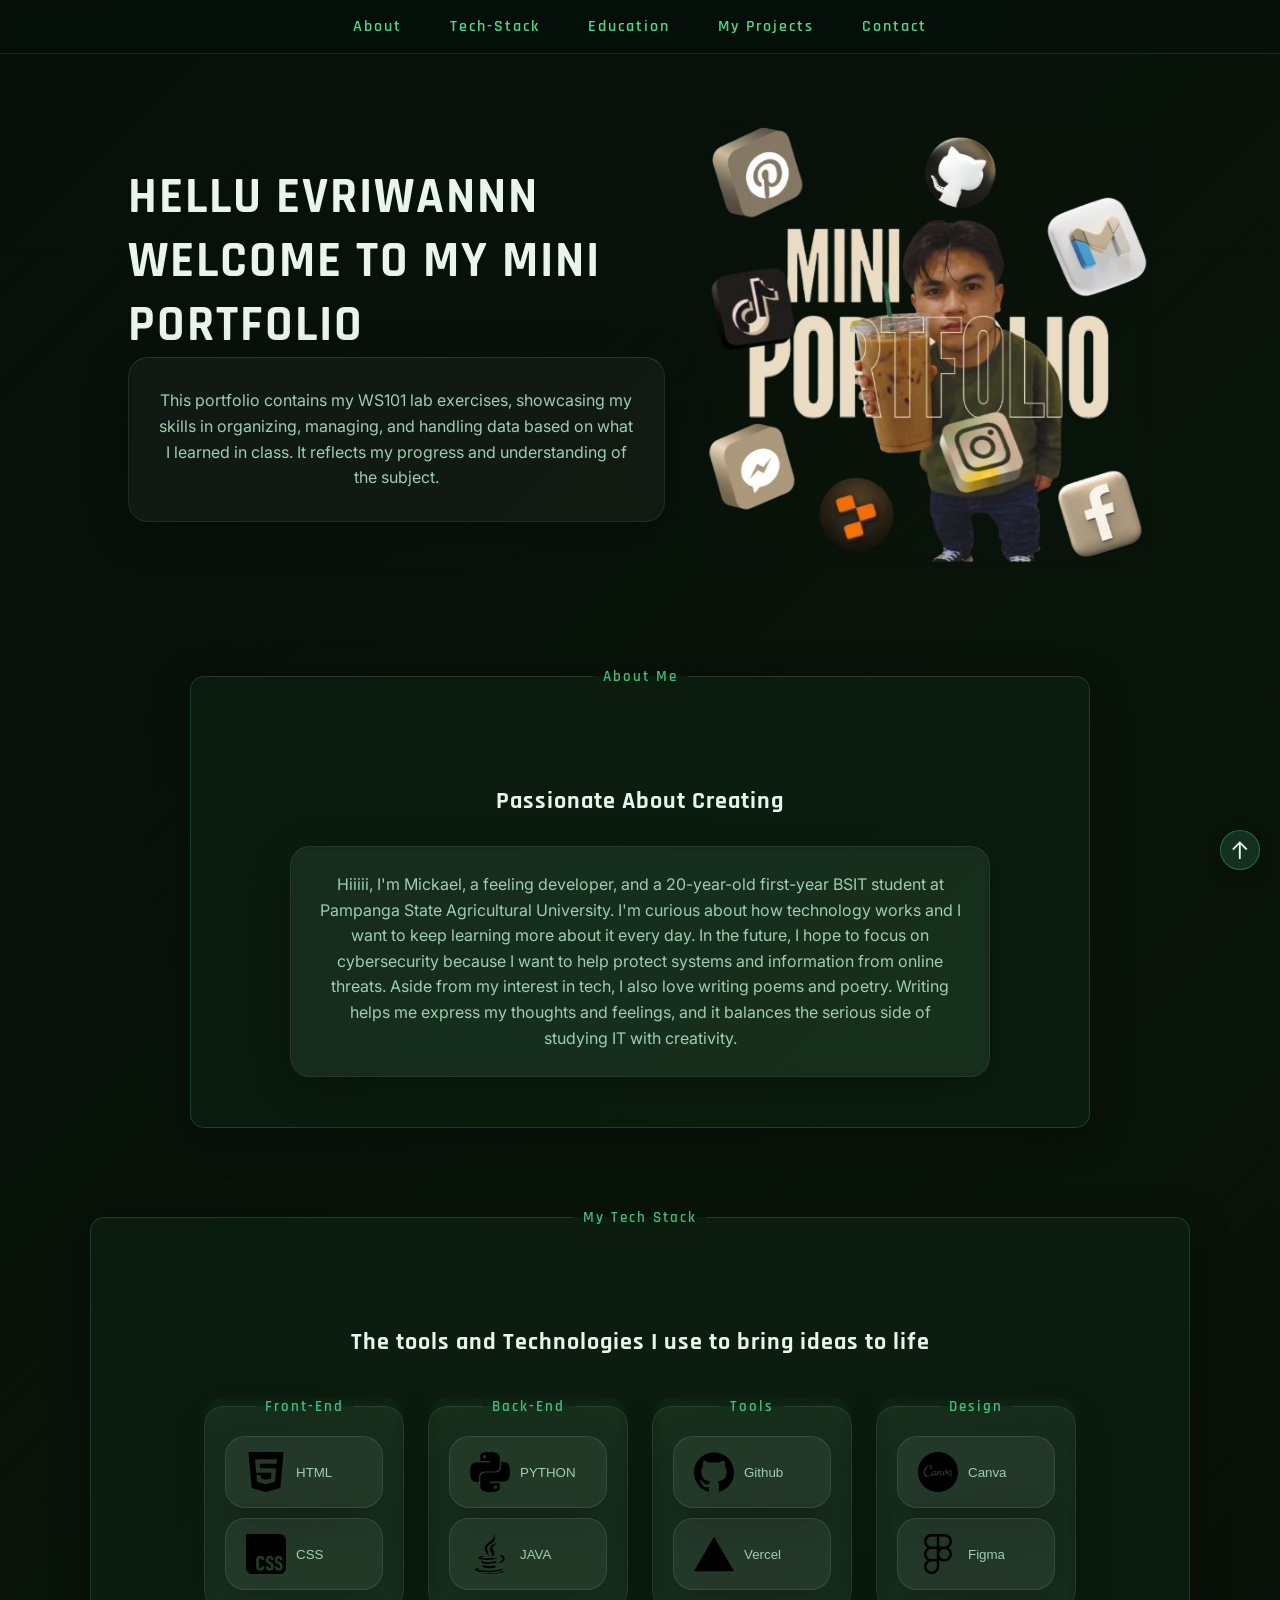
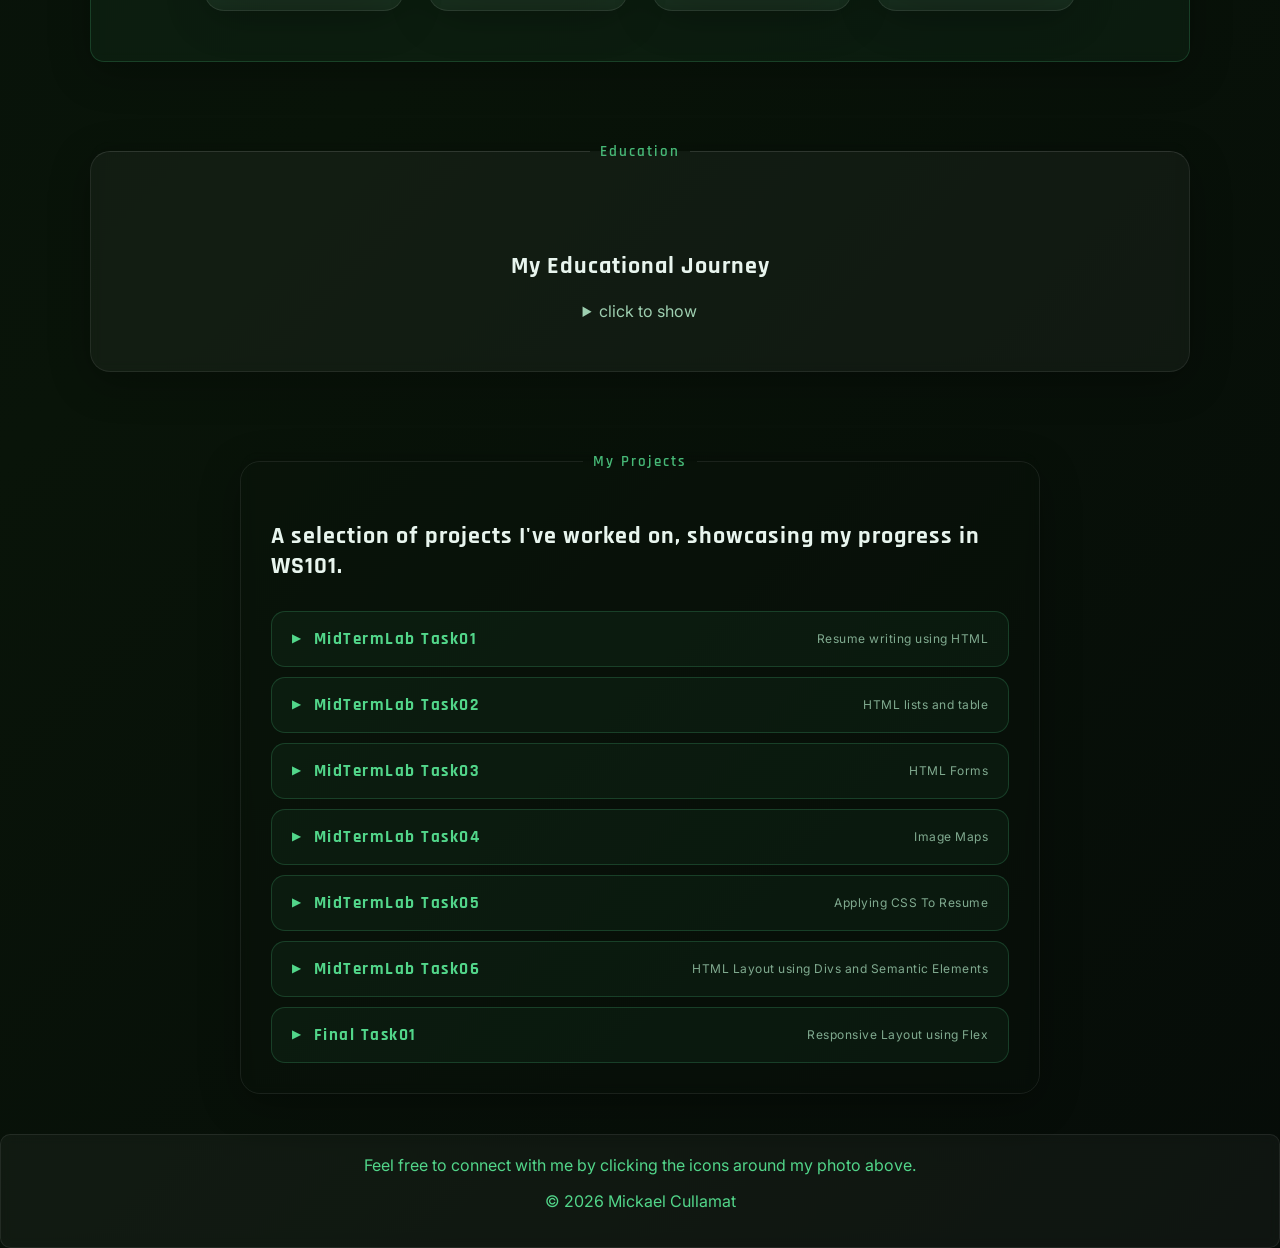
==== commit 9a0b2a72: "Update index.html" ====
--- a/index.html
+++ b/index.html
@@ -15,7 +15,7 @@
 
 <nav class="menu">
 <a href="#about">About</a>
-<a href="#tech">Tech I Used</a>
+<a href="#tech">Tech-Stack</a>
 <a href="#education">Education</a>
 <a href="#projects">My Projects</a>
 <a href="#contact">Contact</a>
--- a/style.css
+++ b/style.css
@@ -160,7 +160,7 @@
 border-radius:20px;
 
 backdrop-filter:blur(6px);
-box-shadow:0 10px 40px rgba(0,0,0,0.4);
+
 }
 
 .pinterest{
@@ -590,53 +590,185 @@
 
 @media screen and (max-width:800px){
 
+body {
+  padding-top: 70px;
+}
+
 .me{
 flex-direction:column-reverse;
 text-align:center;
-font-size:14px;
+font-size:16px;
+padding:30px 5%;
 }
 
 .menu{
 text-align:center;
 justify-content: center;
-gap: 4px;
-padding: 5px 8px;
+gap: 2px;
+padding: 6px 4px;
+flex-wrap: wrap;
 }
 nav a{
-font-size:10px;
-padding: 4px 8px;
+font-size:15px;
+padding: 8px 10px;
+letter-spacing: 0.5px;
+min-height: 44px;
+display: flex;
+align-items: center;
+}
+.text h1{
+font-size:34px;
 letter-spacing: 1px;
 }
-.text h1{
-font-size:36px;
-}
+
+.text p {
+font-size: 15px;
+line-height: 1.7;
+padding: 20px;
+}
+
 details{
-    height: auto;
+height: auto;
+}
+
+.tech-grid{
+display:grid;
+grid-template-columns:1fr 1fr;
+gap:12px;
+}
+
+.front{
+max-width:100%;
+padding: 16px;
+}
+
+.html, .css {
+font-size: 15px;
+padding: 14px 16px;
+min-height: 52px;
+}
+
+.html img, .css img {
+height: 32px;
+}
+
+.one-content{
+flex-direction: column;
+align-items: center;
+text-align: center;
+padding: 16px 12px;
+gap: 16px;
+}
+
+.one .oneimage {
+width: 100%;
+display: flex;
+justify-content: center;
+align-items: center;
+}
+
+.one .oneimage img{
+width: 65%;
+max-width: 200px;
+margin: 0 auto;
+display: block;
+border-radius: 10px;
+}
+
+.one .options {
+width: 100%;
+display: flex;
+flex-direction: column;
+gap: 8px;
+margin: 0;
+align-items: stretch;
+}
+
+.one summary {
+font-size: 15px;
+padding: 16px 14px;
+min-height: 52px;
+gap: 8px;
+}
+
+.proj-sub {
+font-size: 12px;
+}
+
+.views, .view{
+min-height: 52px;
+font-size: 15px;
+padding: 0;
+display: flex;
+align-items: center;
+justify-content: center;
+width: 100%;
+margin: 0;
+}
+
+article a {
+font-size: 15px;
+padding: 0;
+display: flex;
+align-items: center;
+justify-content: center;
+width: 100%;
+min-height: 52px;
 }
 
 .edu-card{
-    width: 85%;
-margin-left:25px;
-padding:25px;
-border-radius:20px;
-background:linear-gradient(135deg, rgba(82,214,138,0.06) 0%, rgba(255,255,255,0.03) 100%);
-border:1px solid rgba(255,255,255,0.08);
-position:relative;
-transition:0.3s;
+width: 85%;
+margin-left: 25px;
+padding: 20px;
+border-radius: 20px;
+background: linear-gradient(135deg, rgba(82,214,138,0.06) 0%, rgba(255,255,255,0.03) 100%);
+border: 1px solid rgba(255,255,255,0.08);
+position: relative;
+transition: 0.3s;
+}
+
+.edu-card h2 {
+font-size: 18px;
+}
+
+.edu-card p {
+font-size: 14px;
 }
 
 .text p{
-padding:25px;
-max-width:90%;
-margin:auto;
-}
+padding: 20px;
+max-width: 95%;
+margin: auto;
+}
+
 .abt p{
-font-size:10px;
-padding:20px;
-}
-
-.abt h1{
-font-size:28px;
+font-size: 15px;
+line-height: 1.7;
+padding: 20px;
+}
+
+.abt h1 {
+font-size: 26px;
+}
+
+.tech h1, .edu h1, .proj h1 {
+font-size: 22px;
+}
+
+.abt, .tech {
+padding: 30px 20px;
+}
+
+.edu {
+padding: 30px 20px;
+}
+
+.proj fieldset {
+padding: 20px 15px;
+}
+
+legend {
+font-size: 13px;
 }
 
 }
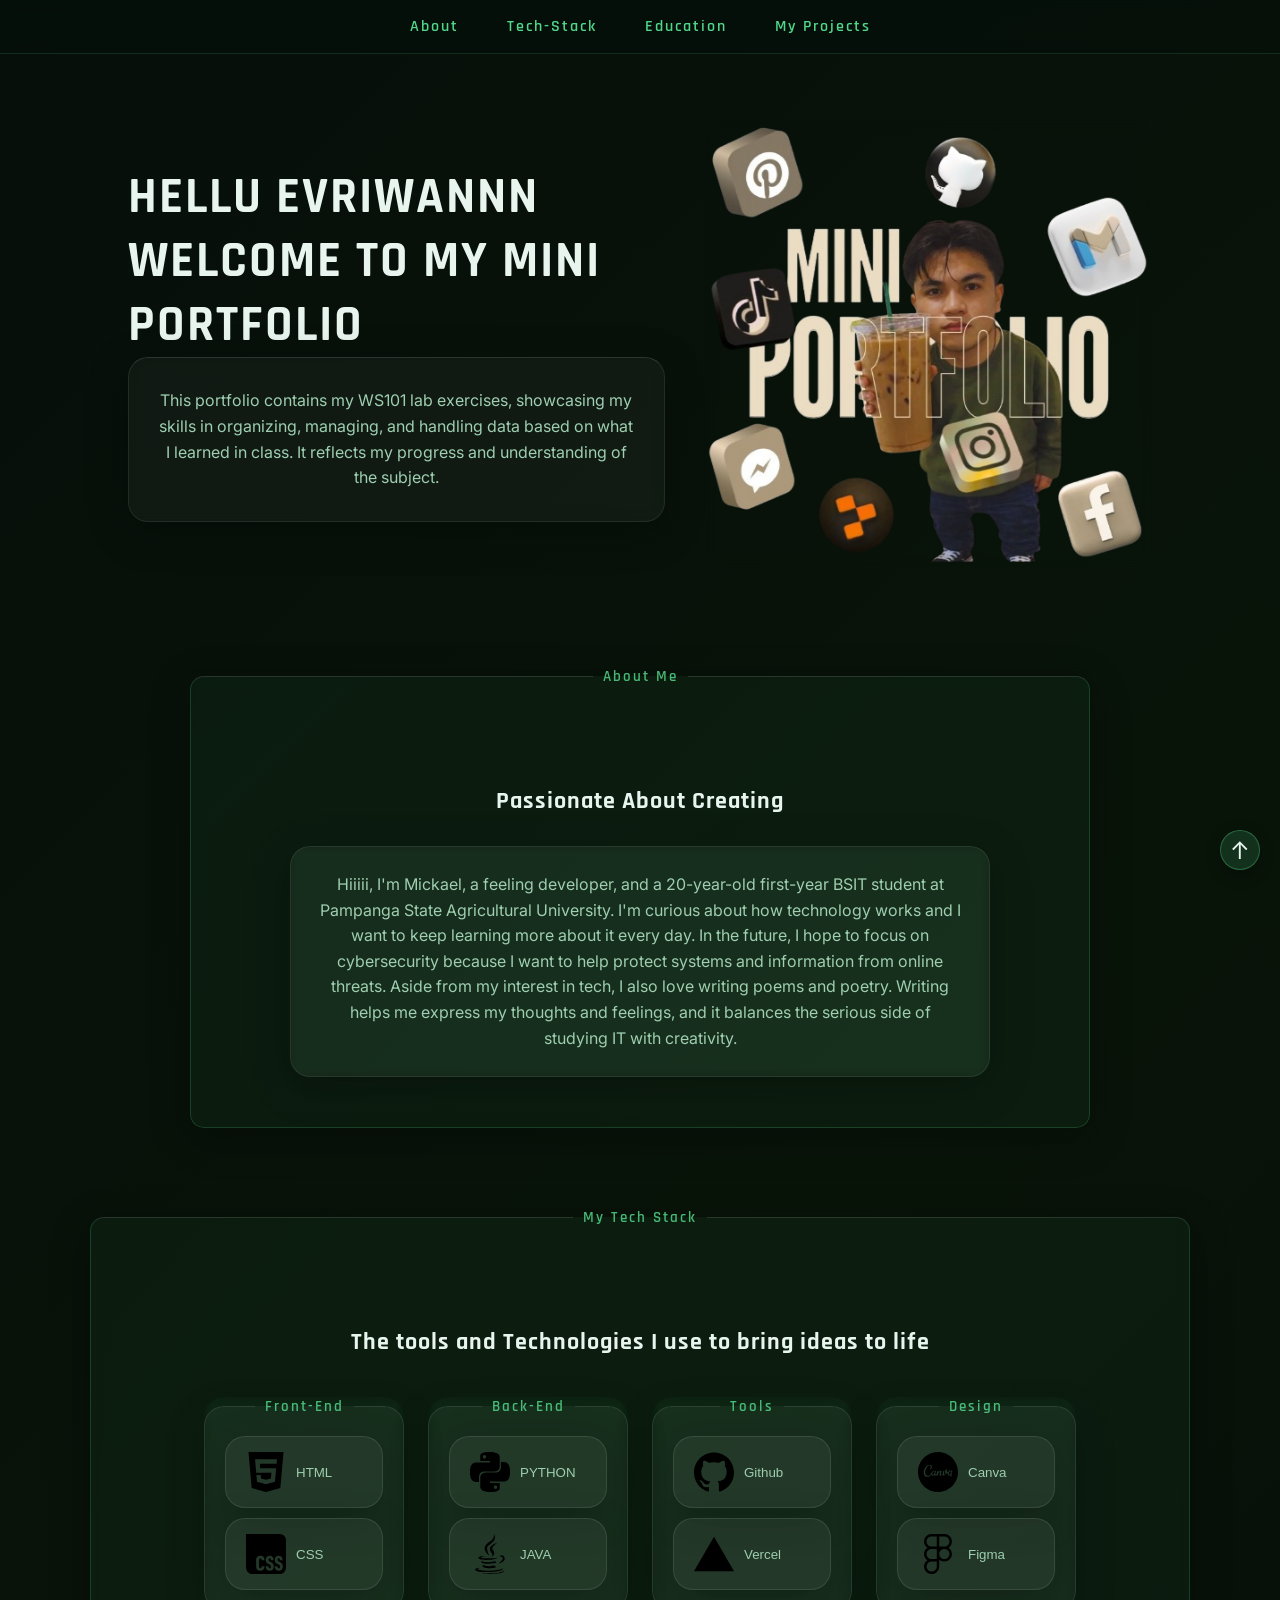
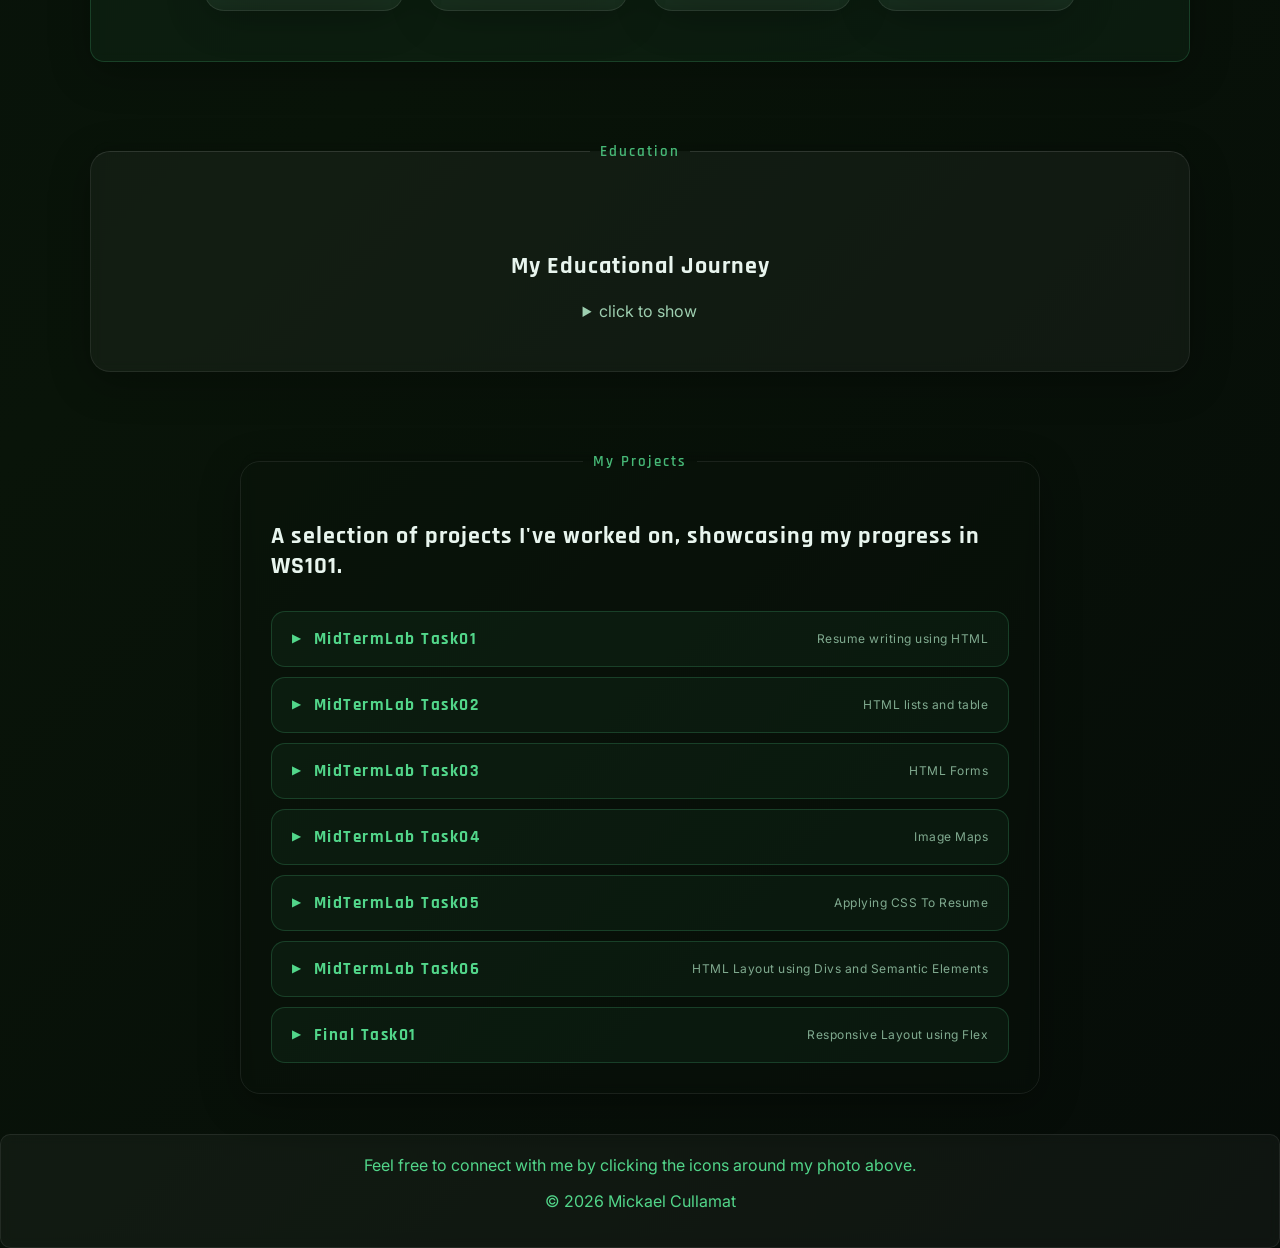
==== commit 3fbc15af: "Update index.html" ====
--- a/index.html
+++ b/index.html
@@ -18,7 +18,7 @@
 <a href="#tech">Tech-Stack</a>
 <a href="#education">Education</a>
 <a href="#projects">My Projects</a>
-<a href="#contact">Contact</a>
+
 </nav>
 
 </header>
@@ -184,7 +184,7 @@
 <div class="options">
 <button class="views"> <a href="sampleimg/map.png" target="_blank"> View Sample Src </a></button>
 <button class="views"> <a href="sampleimg/mappic.png" target="_blank"> View Sample Output</a></button>
-<button class="views"><a href="https://pastebin.com/MYij1p5Q" target="_blank">View Source Code </a></button>
+<button class="views"><a href="https://pastebin.com/W4KcrL3u" target="_blank">View Source Code </a></button>
 <button class="view"><a href="midterm/imagemap.html" target="_blank">View Project</a></button>
 </div>
 </div>
